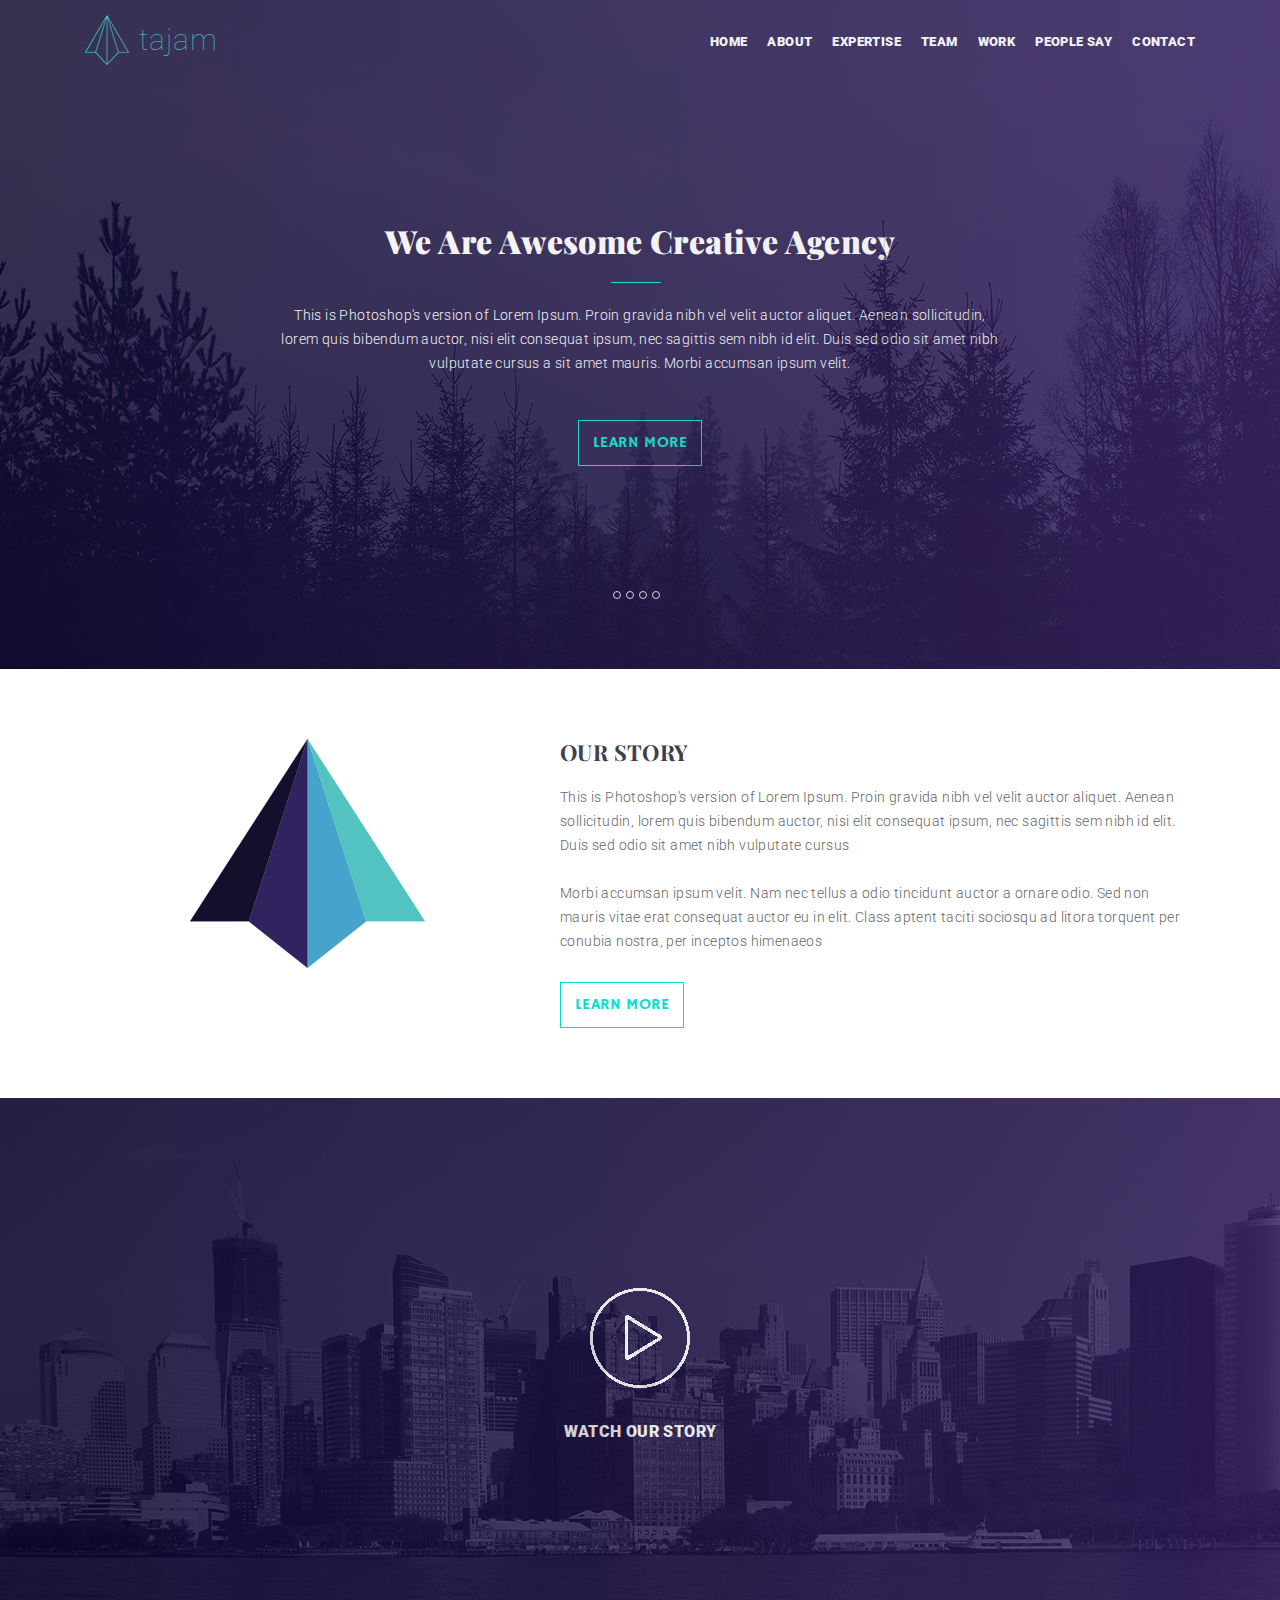
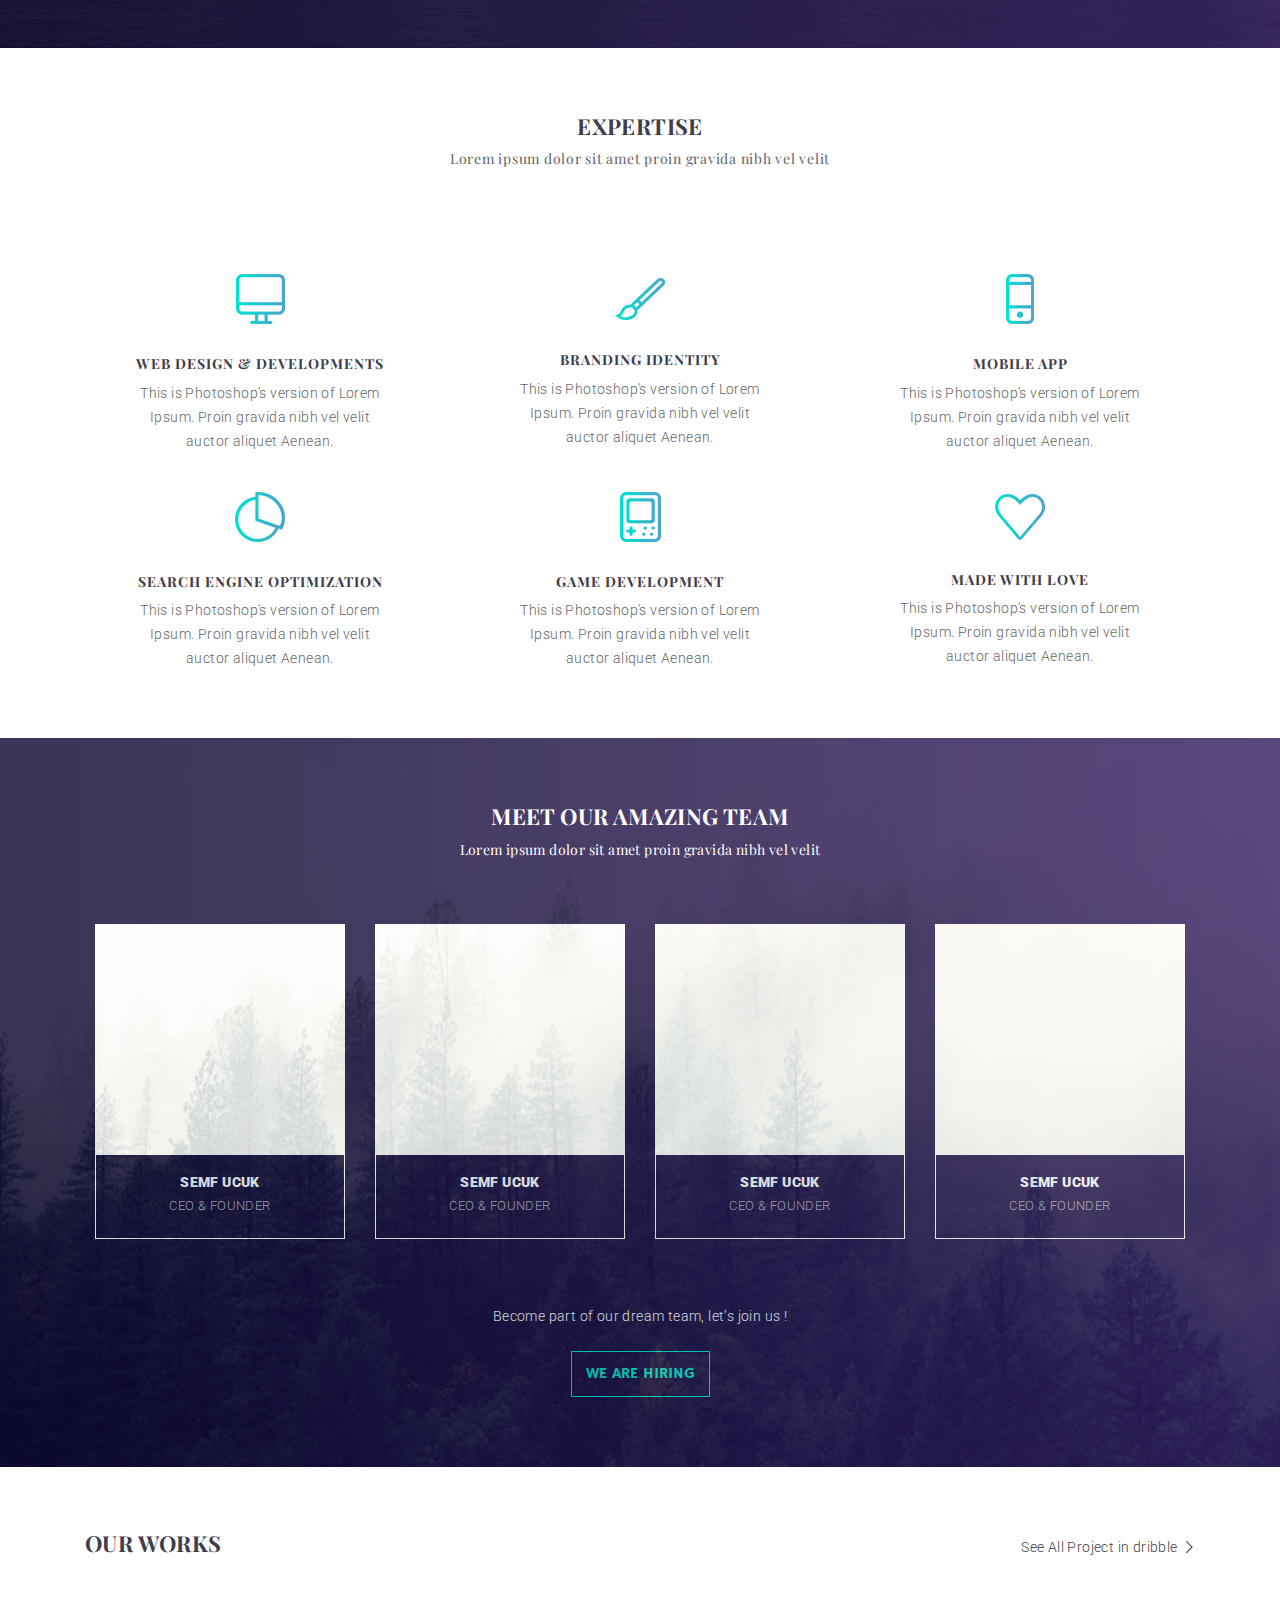
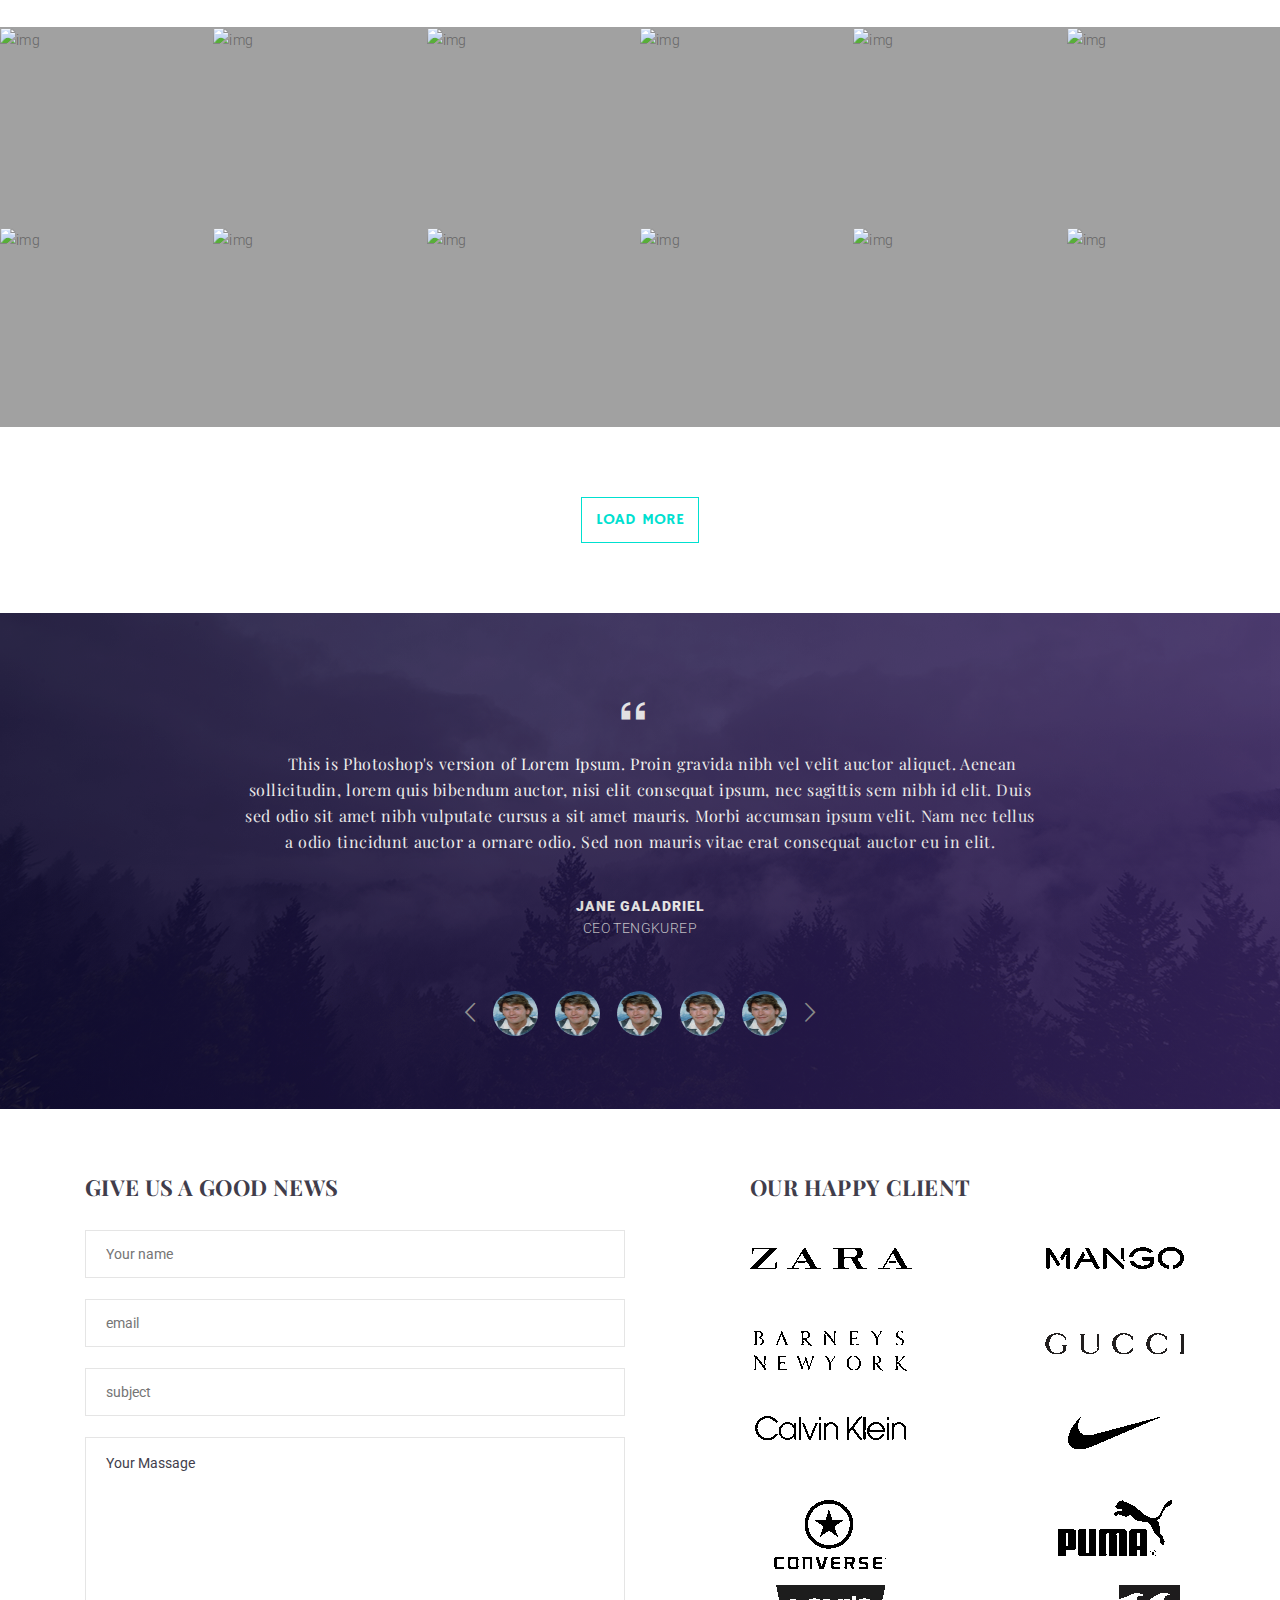
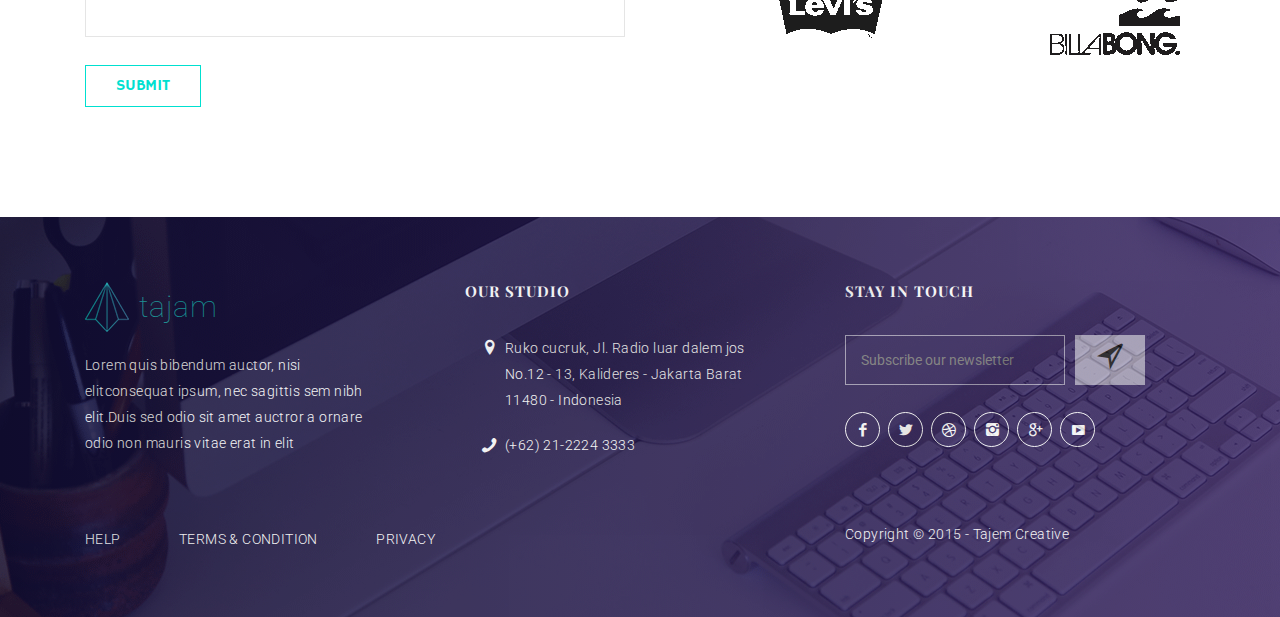
==== creativeagency/index.html @ aaf4f2e3 "addcreative" ====
<!DOCTYPE html>
<html lang="en">

<head>
    <meta http-equiv="X-UA-Compatible" content="ie-edge" charset="UTF-8">
    <meta name="viewport" content="width=device-width, initial-scale=1">
    <meta name="description" content="Tajam.bt">
    <title>Tajam.bt</title>
    <link href="https://fonts.googleapis.com/css?family=Hammersmith+One|Playfair+Display:400,700,900|Roboto:100,300,400,900&display=swap" rel="stylesheet">
    <link rel="stylesheet" href="https://stackpath.bootstrapcdn.com/bootstrap/4.3.1/css/bootstrap.min.css" integrity="sha384-ggOyR0iXCbMQv3Xipma34MD+dH/1fQ784/j6cY/iJTQUOhcWr7x9JvoRxT2MZw1T" crossorigin="anonymous">
    <link rel="stylesheet" href="css/style.css" type="text/css">
    <link rel="stylesheet" href="css/media.css" type="text/css">
</head>

<body>
    <header class="header">
        <div class="overlay">
        <div class="main__header">
            <div class="container">
                <div class="row">
                    <div class="col-lg-2">
                        <div class="header-logo d-flex align-items-center">
                            <img src="img/header-logo.png" alt="header-logo">
                            <div class="header-logo__text">
                                tajam
                            </div>
                        </div>
                    </div>
                    <div class="col-lg-7 ml-md-auto">
                        <nav>
                            <ul class="main__menu d-flex">
                                <li>
                                    <a href="#">
                                        home
                                    </a>
                                </li>
                                <li>
                                    <a href="#">
                                        about
                                    </a>
                                </li>
                                <li>
                                    <a href="#">
                                        expertise
                                    </a>
                                </li>
                                <li>
                                    <a href="#">
                                        team
                                    </a>
                                </li>
                                <li>
                                    <a href="#">
                                        work
                                    </a>
                                </li>
                                <li>
                                    <a href="#">
                                        people say
                                    </a>
                                </li>
                                <li>
                                    <a href="#">
                                        contact
                                    </a>
                                </li>
                            </ul>
                        </nav>
                    </div>
                </div>
            </div>
        </div>
        <div class="container">
            <div class="row justify-content-center">
                    <div class="col-lg-8 ">
                        <div class="header__slider">
                            <h1 class="header__slider-title">
                            We Are Awesome Creative Agency
                            </h1>
                            <div class="header__slider-text">
                                This is Photoshop's version of Lorem Ipsum. Proin gravida nibh vel velit auctor aliquet. Aenean sollicitudin, lorem quis bibendum auctor, nisi elit consequat ipsum, nec sagittis sem nibh id elit. Duis sed odio sit amet nibh vulputate cursus a sit amet mauris. Morbi accumsan ipsum velit.
                            </div>
                            <botton class="header__botton botton">
                                <a href="#">
                                   learn more
                                </a>
                            </botton>
                            <div class="slider-dots d-flex">
                                <span class="slider__dot"></span>
                                <span class="slider__dot"></span>
                                <span class="slider__dot"></span>
                                <span class="slider__dot"></span>
                            </div>
                        </div>
                    </div>
            </div>
        </div> 
        </div>   
    </header>
    <section class="our-story">
        <div class="container">
            <div class="row">
                <div class="col-lg-5">
                    <div class="our-story__logo d-flex">
                        <img src="img/rockets-logo.png" alt="our-story" class="ml-auto mr-auto">
                    </div>
                </div>
                <div class="col-lg-7">
                    <div class="our-story__content">
                        <div class="our-story__title">
                            <h2>
                                our story
                            </h2>
                        </div>
                        <div class="our-story__text">
                            This is Photoshop's version of Lorem Ipsum. Proin gravida nibh vel velit auctor aliquet. Aenean sollicitudin, lorem quis bibendum auctor, nisi elit consequat ipsum, nec sagittis sem nibh id elit. Duis sed odio sit amet nibh vulputate cursus<br><br>Morbi accumsan ipsum velit. Nam nec tellus a odio tincidunt auctor a ornare odio. Sed non mauris vitae erat consequat auctor eu in elit. Class aptent taciti sociosqu ad litora torquent per conubia nostra, per inceptos himenaeos
                        </div>
                        <botton class="our-story__botton botton">
                            <a href="#">
                                learn more
                            </a>
                        </botton>
                    </div>
                </div>
            </div>
        </div>
    </section>
    <section class="watch-story">
        <div class="overlay d-flex justify-content-center">
            <a href="#" class="align-self-center">
                <img src="img/play-icon.png" alt="play" class="">
                <p>watch our story</p>
            </a>
        </div>
    </section>
    <section>
        <div class="expert">
            <div class="container">
                <div class="row">
                    <div class="col-lg-6 ml-auto mr-auto">
                        <div class="expert-header">
                            <div class="expert-head__title">
                                <h2>expertise</h2>
                            </div>
                            <div class="expert-head__text">
                                <p>Lorem ipsum dolor sit amet proin gravida nibh vel velit</p>
                            </div>
                        </div>
                    </div>
                    </div>
                    <div class="expert-items">
                        <div class="row justify-content-between align-items-center">
                            <div class="col-lg-4 col-md-6">
                                <div class="expert-item px-sm-5">
                                    <a href="#"><img src="img/web-design-icon.png" alt="monitor" class="expert-item__img"></a>
                                    <a href="#">
                                        <h3 class="expert-item__title">web design & developments</h3>
                                    </a>
                                    <a href="#" class="expert-item__text">This is Photoshop's version of Lorem Ipsum. Proin gravida nibh vel velit auctor aliquet Aenean.</a>
                                </div>
                            </div>
                            <div class="col-lg-4 col-md-6">
                                <div class="expert-item px-sm-5">
                                    <a href="#">
                                        <img src="img/branding-icon.png" alt="flow" class="expert-item__img"></a>
                                    <a href="#">
                                        <h3 class="expert-item__title">branding identity</h3>
                                    </a>
                                    <a href="#" class="expert-item__text">This is Photoshop's version of Lorem Ipsum. Proin gravida nibh vel velit auctor aliquet Aenean.</a>
                                </div>
                            </div>
                            <div class="col-lg-4 col-md-6">
                                <div class="expert-item px-sm-5">
                                    <a href="#"><img src="img/mobileapps-icon.png" alt="" class="expert-item__img"></a>
                                    <a href="#">
                                        <h3 class="expert-item__title">mobile app</h3>
                                    </a>
                                    <a href="#" class="expert-item__text">This is Photoshop's version of Lorem Ipsum. Proin gravida nibh vel velit auctor aliquet Aenean.</a>
                                </div>
                            </div>
                            <div class="col-lg-4 col-md-6">
                                <div class="expert-item px-sm-5">
                                    <a href="#"><img src="img/search-icon.png" alt="seo" class="expert-item__img"></a>
                                    <a href="#">
                                        <h3 class="expert-item__title">search engine optimization</h3>
                                    </a>
                                    <a href="#" class="expert-item__text">This is Photoshop's version of Lorem Ipsum. Proin gravida nibh vel velit auctor aliquet Aenean.</a>
                                </div>
                            </div>
                            <div class="col-lg-4 col-md-6">
                                <div class="expert-item px-sm-5">
                                    <a href="#"><img src="img/game-icon.png" alt="game" class="expert-item__img"></a>
                                    <a href="#">
                                        <h3 class="expert-item__title">game development</h3>
                                    </a>
                                    <a href="#" class="expert-item__text">This is Photoshop's version of Lorem Ipsum. Proin gravida nibh vel velit auctor aliquet Aenean.</a>
                                </div>
                            </div>
                            <div class="col-lg-4 col-md-6">
                                <div class="expert-item px-sm-5">
                                    <a href="#"><img src="img/love-icon.png" alt="mvl" class="expert-item__img"></a>
                                    <a href="#">
                                        <h3 class="expert-item__title">made with love</h3>
                                    </a>
                                    <a href="#" class="expert-item__text">This is Photoshop's version of Lorem Ipsum. Proin gravida nibh vel velit auctor aliquet Aenean.</a>
                                </div>
                            </div>
                        </div>
                    </div>
            </div>
        </div>
    </section>
    <section class="team">
        <div class="overlay">
            <div class="container">
                <div class="row justify-content-center">
                    <div class="col-lg-6">
                        <div class="our-team__header">
                            <h2 class="our-team__title">meet our amazing team</h2>
                            <div class="our-team__text">Lorem ipsum dolor sit amet proin gravida nibh vel velit</div>
                        </div>
                    </div>
                </div>
                <div class="row">
                    <div class="col-lg-12">
                        <div class="our-team__faces d-flex justify-content-between">
                            <div class="our-faces__content">
                                <div class="our-faces__img"></div>
                                <div class="our-faces__name">semf ucuk</div>
                                <div class="our-faces__exp">ceo & founder</div>
                            </div>
                            <div class="our-faces__content">
                                <div class="our-faces__img"></div>
                                <div class="our-faces__name">semf ucuk</div>
                                <div class="our-faces__exp">ceo & founder</div>
                            </div>
                            <div class="our-faces__content">
                                <div class="our-faces__img"></div>
                                <div class="our-faces__name">semf ucuk</div>
                                <div class="our-faces__exp">ceo & founder</div>
                            </div>
                            <div class="our-faces__content">
                                <div class="our-faces__img"></div>
                                <div class="our-faces__name">semf ucuk</div>
                                <div class="our-faces__exp">ceo & founder</div>
                            </div>
                        </div>
                    </div>
                </div>
                <div class="d-flex justify-content-center our-team__calling">Become part of our dream team, let’s join us !</div>
                <button class="d-flex m-auto">
                    we are hiring
                </button>
            </div>
        </div>
    </section>
    <section>
        <div class="our-works">
            <div class="container">
                <div class="row">
                    <div class="col-lg-12">
                        <div class="our-works__heading d-flex justify-content-between align-items-center">
                            <h2>our works</h2>
                            <a href="#">See All Project in dribble</a>
                        </div>
                    </div>
                </div>
            </div>
            <div class="our-works__galery">
                <div class="container-fluid">
                    <div class="row">
                        <div class="our-works__items d-flex justify-content-center">
                            <div class="our-works__item">
                                <img src="" alt="img">
                            </div>
                            <div class="our-works__item">
                                <img src="" alt="img">
                            </div>
                            <div class="our-works__item">
                                <img src="" alt="img">
                            </div>
                            <div class="our-works__item">
                                <img src="" alt="img">
                            </div>
                            <div class="our-works__item">
                                <img src="" alt="img">
                            </div>
                            <div class="our-works__item">
                                <img src="" alt="img">
                            </div>
                            <div class="our-works__item">
                                <img src="" alt="img">
                            </div>
                            <div class="our-works__item">
                                <img src="" alt="img">
                            </div>
                            <div class="our-works__item">
                                <img src="" alt="img">
                            </div>
                            <div class="our-works__item">
                                <img src="" alt="img">
                            </div>
                            <div class="our-works__item">
                                <img src="" alt="img">
                            </div>
                            <div class="our-works__item">
                                <img src="" alt="img">
                            </div>
                        </div>
                    </div>
                </div>
            </div>
            <div class="our-works__botton">
                <div class="container">
                    <div class="row justify-content-center">
                        <a href="#">
                            <botton class="botton">load more</botton>
                        </a>
                    </div>
                </div>
            </div>
        </div>
    </section>
    <section class="biography">
        <div class="overlay">
            <div class="container">
                <div class="row">
                    <div class="col-lg-9 col-md-12 ml-auto mr-auto">
                        <div class="biography__text">This is Photoshop's version of Lorem Ipsum. Proin gravida nibh vel velit auctor aliquet. Aenean sollicitudin, lorem quis bibendum auctor, nisi elit consequat ipsum, nec sagittis sem nibh id elit. Duis sed odio sit amet nibh vulputate cursus a sit amet mauris. Morbi accumsan ipsum velit. Nam nec tellus a odio tincidunt auctor a ornare odio. Sed non mauris vitae erat consequat auctor eu in elit.</div>
                    </div>
                </div>
                <div class="row">
                    <div class="col-lg-2 ml-auto mr-auto">
                        <div class="biography__data">
                            <div class="biography__data__name">jane galadriel</div>
                            <div class="biography__data__expect">ceo tengkurep</div>
                        </div>
                    </div>
                </div>
                <div class="row">
                    <div class="col-lg-4 col-md-6 col-sm-8 m-auto">
                        <div class="biography__face-slider d-flex align-items-center">
                            <a href="#"></a>
                            <img src="img/Patrik.img" class="biography__face-item">
                            <img src="img/Patrik.img" class="biography__face-item">
                            <img src="img/Patrik.img" class="biography__face-item">
                            <img src="img/Patrik.img" class="biography__face-item">
                            <img src="img/Patrik.img" class="biography__face-item">
                            <a href="#"></a>
                        </div>
                    </div>
                </div>
            </div>
        </div>
    </section>
    <section>
        <div class="news-clients">
            <div class="container">
                <div class="row justify-content-between">
                    <div class="col-lg-6">
                        <div class="news__form">
                            <h2 class="news__form-title">give us a good news</h2>
                            <div class="news__form-fields">
                                <label>
                                    <form><input type="text" placeholder="Your name" class="news__form-fields__input" autocomplete="on"></form>
                                </label>
                                <label>
                                    <form><input type="text" placeholder="email" class="news__form-fields__input"></form>
                                </label>
                                <label>
                                    <form><input type="text" placeholder="subject" class="news__form-fields__input"></form>
                                </label>
                                <label>
                                    <form><textarea type="text" class="news__form-fields__input">Your Massage</textarea></form>
                                </label>
                                <label>
                                    <form><button type="submit" class="botton">submit</button></form>
                                </label>
                            </div>
                        </div>
                    </div>
                    <div class="col-lg-5 col-md-12">
                        <div class="our-client">
                            <h2 class="our-client__title">our happy client</h2>
                            <div class="our-client__images d-flex justify-content-between">
                                <a href="#"><img src="img/zara-logo.png" alt="" class="our-client__img"></a>
                                <a href="#"><img src="img/mango-logo.png" alt="" class="our-client__img"></a>
                                <a href="#"><img src="img/barneys-logo.png" alt="" class="our-client__img"></a>
                                <a href="#"><img src="img/gucci-logo.png" alt="" class="our-client__img"></a>
                                <a href="#"><img src="img/ck-logo.png" alt="" class="our-client__img"></a>
                                <a href="#"><img src="img/nike-logo.png" alt="" class="our-client__img"></a>
                                <a href="#"><img src="img/convers-logo.png" alt="" class="our-client__img"></a>
                                <a href="#"><img src="img/puma-logo.png" alt="" class="our-client__img"></a>
                                <a href="#"><img src="img/levi_s-logo.png" alt="" class="our-client__img"></a>
                                <a href="#"><img src="img/bbong-logo.png" alt="" class="our-client__img"></a>
                            </div>
                        </div>
                    </div>
                </div>
            </div>
        </div>
    </section>
    <footer class="footer" id="footer-home">
        <div class="overlay">
            <div class="container">
                <div class="row">
                    <div class="col-lg-4">
                        <div class="footer__heading">
                            <div class="footer-logo d-flex">
                                <img src="img/header-logo.png" alt="footer-logo">
                                <div class="footer-logo__text align-self-center">tajam</div>
                            </div>
                            <div class="footer-text">Lorem quis bibendum auctor, nisi elitconsequat ipsum, nec sagittis sem nibh elit.Duis sed odio sit amet auctror a ornare odio non mauris vitae erat in elit</div>
                            <nav>
                                <ul class="footer-menu d-flex justify-content-between">
                                    <li><a href="#">help</a></li>
                                    <li><a href="#">terms & condition</a></li>
                                    <li><a href="#">privacy</a></li>
                                </ul>
                            </nav>
                        </div>
                    </div>
                    <div class="col-lg-4">
                        <div class="footer-contacts">
                            <h3 class="footer-contacts__title">our studio</h3>
                            <div class="footer-contacts__icons">
                                <div class="footer-contacts__adress">Ruko cucruk, Jl. Radio luar dalem jos No.12 - 13, Kalideres - Jakarta Barat
                                    11480 - Indonesia</div>
                                <a href="tell:+622122243333" class="footer-contacts__phone">(+62) 21-2224 3333</a>
                            </div>
                        </div>
                    </div>
                    <div class="col-lg-4">
                        <div class="footer-stay">
                            <h3 class="footer-stay__title">stay in touch</h3>
                            <label for="" class="footer-stay__form">
                                <form action="" class="d-flex">
                                    <input type="text" placeholder="Subscribe our newsletter">
                                    <button type="submit"></button>
                                </form>
                            </label>
                            <div class="footer-stay__social d-flex">
                                <a href="#" class="stay__social__fb"></a>
                                <a href="#" class="stay__social__tw"></a>
                                <a href="#" class="stay__social__dribble"></a>
                                <a href="#" class="stay__social__insta"></a>
                                <a href="#" class="stay__social__gplus"></a>
                                <a href="#" class="stay__social__youtube"></a>
                            </div>
                            <div class="footer-stay__credits d-flex ml-auto">Copyright © 2015 - Tajem Creative</div>
                        </div>
                    </div>
                </div>
            </div>
        </div>
    </footer>
</body>

</html>
---- creativeagency/css/style.css ----
@font-face {
    font-family: 'fontello';
    src: url('../font/fontello.eot?19161099');
    src: url('../font/fontello.eot?19161099#iefix') format('embedded-opentype'),
        url('../font/fontello.woff2?19161099') format('woff2'),
        url('../font/fontello.woff?19161099') format('woff'),
        url('../font/fontello.ttf?19161099') format('truetype'),
        url('../font/fontello.svg?19161099#fontello') format('svg');
    font-weight: normal;
    font-style: normal;
}
/*Specifications*/

body {
	width: 100%;
    font-family: 'Roboto', sans-serif;
    font-weight: 300;
    font-size: 14px;
    line-height: 24px;
    letter-spacing: 0.4px;
    color: #666666;
}

h2, h3 {
    font-family: 'Playfair Display', serif;
    font-weight: bold;
    text-transform: uppercase;
    font-size: 22px;
    color: #413d4b;
}

h3 {
    letter-spacing: 1px;
}

ul,
li {
    display: block;
    margin: 0;
    padding: 0;
}

a {
    display: block;
    color: inherit;
}

a:hover {
    text-decoration: none;
    color: inherit;
}
.overlay {
    position: relative;
    z-index: 4;
    background-image: -moz-linear-gradient( 0deg, rgb(9,5,47) 0%, rgb(49,29,94) 100%);
    background-image: -webkit-linear-gradient( 0deg, rgb(9,5,47) 0%, rgb(49,29,94) 100%);
    background-image: -ms-linear-gradient( 0deg, rgb(9,5,47) 0%, rgb(49,29,94) 100%);
    opacity: 0.8;
    width: 100%;
    height: 100%;
}

.botton, button {
    display: inline-block;
    color: #00e0d0;
    border: 1px solid #00e0d0;
    text-transform: uppercase;
    font-family: 'Hammersmith One', sans-serif;
    font-size: 16px;
    padding: 10px 14px;
    background-color: transparent;
}

/*First Screen*/

.header {
    position: relative;
    z-index: 1;
    background: url(../img/header-bg-height.png) no-repeat -125px -200px;
}   
.header .overlay {
    padding: 15px 0 5px;
}

.main__header {
    margin-bottom: 160px;
}

.header-logo__text,
.footer-logo__text {
    padding-left: 10px;
    font-size: 30px;
    font-weight: 100;
    color: #11a3a8;
}
.main__menu {
    justify-content: flex-end;
    margin-top: 15px;
    
}
.main__menu li + li {
    margin-left: 20px;
}

.main__menu li a {
    color: #fff;
    font-weight: 900;
    font-size: 13px;
    text-transform: uppercase;
}

.main__menu li a:hover,
.footer-menu li a:hover {
    color: #00e0d0;
}

.header__slider {
    color: #fff;
    text-align: center;
    opacity: 10;
}

.header__slider-title {
    font: 900 32px/1 'Playfair Display', serif;
    margin-bottom: 45px;
}

.header__slider-title:after {
    content: '';
    display: block;
    width: 50px;
    height: 1px;
    background: #00e0d0;
    position: relative;
    left: 46%;
    top: 25px;
}

.header__slider-text {
    margin-bottom: 45px;
}
.slider-dots {
    width: 60px;
    text-align: center;
    margin: 125px auto 65px;
}
.slider__dot {
    width: 8px;
    height: 8px;
    border: 1px solid #fff;
    background-color: transparent;
    margin: 0 2.5px;
    border-radius: 50%;
}

.our-story {
    background-color: #fff;
    padding: 70px 0;
}

.our-story__title {
    margin-bottom: 20px;
}

.our-story__text {
    margin-bottom: 29px;
}

.watch-story {
    display: block;
    width: 100%;
    height: 550px;
    position: relative;
    z-index: 1;
    background: url(../img/media-bg.png) no-repeat;
}

.watch-story .overlay {
    text-align: center;
}

.watch-story p {
    padding-top: 34px;
    font: 900 16px/20px 'Roboto', sans-serif;
    color: #fff;
    text-transform: uppercase;
}

.expert-header {
    margin-top: 65px;
    text-align: center;
}

.expert-head__title {
    font: 700 22px/1.5'Playfair Display', serif;
    color: #413d4b;
    text-transform: uppercase;
    margin-bottom: 5px;
}

.expert-head__text {
    font: 400 14px/1.5'Playfair Display', serif;
    letter-spacing: 0.75px;
    color: #636268;
}

.expert-items {
    text-align: center;
    padding: 50px 0px 68px;
}

.expert-item__img {
    padding: 39px 0px 32px;
}

.expert-item__title {
    font-size: 14px;
    color: #413d4b;
}

.expert-item__text {
    color: #666;
}

.team {
    position: relative;
    z-index: 1;
    background: url(../img/CEO-bg-height.png) no-repeat center center;
}

.team .overlay {
    padding: 65px 0px 70px;
}

.our-team__header {
    text-align: center;
}

.our-team__title {
    color: #fff;
}

.our-team__text {
    font-family: 'Playfair Display', serif;
    font-weight: 400;
    padding-bottom: 62px;
    color: #fff;
}

.our-team__faces {
    margin-bottom: 65px;
}

.our-faces__content {
    width: 220px;
    margin: 0 10px;
    text-align: center;
    border: 1px solid #fff;
}

.our-faces__img {
    width: 100%;
    height: 230px;
    background: #fff;
}

.our-faces__name {
    font-weight: 900;
    font-size: 14px;
    text-transform: uppercase;
    color: #fff;

    padding-top: 15px;
}

.our-faces__exp {
    font-weight: 300;
    font-size: 13px;
    text-transform: uppercase;
    color: #afadbc;

    padding-bottom: 20px;
}

.our-team__calling {
    text-align: center;
    color: #fff;
    margin-bottom: 23px;
}

.our-team .botton {
    margin: auto;
    border: none;
    background-color: transparent;
}

.our-works__heading {
    height: 160px;
}

.our-works__heading a {
    color: #413d4b;
    padding-right: 10px;
}

.our-works__heading a:after {
    font-family: "fontello";
    content: '\e803';
    position: relative;
    left: 8px;
}

.our-works__items {
    width: 100%;
    flex-wrap: wrap;
}

.our-works__item {
    width: 16.66666%;
    height: 200px;
    margin: 0;
    padding: 0;
    background: #a1a1a1;
}

.our-works__botton {
    padding: 70px 0px;
}

.biography {
    background: url(../img/meet-team-bg-height.png) no-repeat -125px -180px;
    position: relative;
    z-index: 1;
}

.biography__text {
    font-family: 'Playfair Display', serif;
    font-weight: 400;
    font-size: 16px;
    line-height: 26px;
    word-spacing: 0.7px;
    color: #fff;
    text-align: center;
    margin-bottom: 40px;
    padding: 135px 15px 0;
}

.biography__text::before {
    content: '\e806';
    font-family: 'fontello';
    font-size: 26px;
    color: #ebeaef;
    position: relative;
    top: -50px;
    left: 45%;
}

.biography__data {
    text-transform: uppercase;
    line-height: 22px;
    text-align: center;
    margin-bottom: 40px;
}

.biography__data__name {
    font-weight: 900;
    color: #fff;
    letter-spacing: 1px;
}

.biography__data__expect {
    color: #d5d3dc;
}

.biography__face-slider {
    justify-content: space-between;
    min-height: 70px;
    margin-bottom: 60px;
}

.biography__face-slider a:first-child:before {
    content: '\e802';
    font-family: 'fontello';
    font-size: 22px;
    color: #9f9f9f;
}

.biography__face-slider a:last-child:after {
    content: '\e803';
    font-family: 'fontello';
    font-size: 22px;
    color: #9f9f9f;
}

.biography__face-item {
    border-radius: 50%;
    width: 45px;
    height: 45px;
}

.biography__face-item:hover {
    width: 70px;
    height: 70px;
    transition: 0.1s ease-in-out;
}

.news-clients {
    padding: 65px 0px 70px;
}

.news__form-title {
    margin-bottom: 30px;
}

.news__form-fields label {
    display: block;
    margin-bottom: 0;
}

.news__form-fields form::-webkit-input-placeholder {
    color: #413d4b;
}

.news__form-fields__input {
    width: 100%;
    padding: 15px 20px;
    line-height: 0;
    border: 1px solid #e5e5e5;
    margin-bottom: 21px;
    outline: none;
}

.news__form-fields textarea[type="text"] {
    padding-top: 25px;
    resize: none;
    min-height: 200px;
    color: #413d4b;
}

.news__form-fields label button[type="submit"] {
    padding: 8px 30px;
    margin-bottom: 40px;
    background-color: transparent;
}

.our-client__title {
    margin-bottom: 45px;
}

.our-client__images {
    flex-wrap: wrap;
}

.our-client__images a {
    width: 160px;
    height: 85px;
    text-align: center;
    align-self: center;
}

.footer {
    position: relative;
    background: url(../img/footer-bg-height.png) no-repeat -155px -500px;
    z-index: 1;
}

.footer .overlay {
    padding: 65px 0px 65px;
}

.footer-logo {
    margin-bottom: 20px;
}

.footer-text {
    width: 290px;
    line-height: 26px;
    color: #fff;
    margin-bottom: 70px;
}

.footer-menu li a {
    color: #fff;
    text-transform: uppercase;
    line-height: 26px;
}

.footer-contacts {
    color: #fff;
}

.footer-contacts__title {
    font-size: 15px;
    margin-bottom: 35px;
    color: #fff;
}

.footer-contacts__icons {
    padding: 0px 52px 0px 40px;
}

.footer-contacts__adress {
    letter-spacing: 25%;
    line-height: 26px;
    margin-bottom: 20px;
}

.footer-contacts__adress:before {
    content: '\e805';
    font-family: "fontello";
    font-size: 19px;
    position: absolute;
    left: 35px;

}

.footer-contacts__phone:before {
    content: '\e801';
    font-family: "fontello";
    font-size: 18px;
    position: absolute;
    left: 32px;
}

.footer-stay__title {
    font-size: 15px;
    margin-bottom: 35px;
    color: #fff;
}

.footer-stay label {
    margin-bottom: 27px;
}

.footer-stay form input[type="text"] {
    border: 1px solid #9f98b1;
    color: #9f98b1;
    padding: 12px 25px 12px 15px;
    margin-right: 10px;
    background-color: inherit;
}



.footer-stay form button {
    text-align: center;
    min-width: 70px;
    background-color: #9f98b2;
    border: none;
}

.footer-stay form button:after {
    font-family: "fontello";
    content: '\e800';
    color: #0c0b0d;
    font-size: 30px;
}

.footer-stay__social {
    margin-bottom: 75px;
}

.footer-stay__social a {
    width: 35px;
    height: 35px;
    margin-right: 8px;
    font-size: 15px;
    color: #fff;
    border: 1px solid #fff;
    border-radius: 50%;
}

.stay__social__fb:after {
    font-family: "fontello";
    content: "\f30c";
    position: absolute;
    transform: translate(13px, 5px);
}

.stay__social__tw:after {
    font-family: "fontello";
    content: "\f309";
    position: absolute;
    transform: translate(10px, 5px);
}

.stay__social__dribble:after {
    font-family: "fontello";
    content: "\f31b";
    position: absolute;
    transform: translate(10px, 5px);
}

.stay__social__insta:after {
    font-family: "fontello";
    content: "\f32d";
    position: absolute;
    transform: translate(10.7px, 5px);
}

.stay__social__gplus:after {
    font-family: "fontello";
    content: "\f30f";
    position: absolute;
    transform: translate(11px, 5px);
}

.stay__social__youtube:after {
    font-family: "fontello";
    content: "\f315";
    position: absolute;
    transform: translate(11px, 5px);
}

.footer-stay__credits {
    color: #fff;
}
---- creativeagency/css/media.css ----
@media screen and (min-width: 1199px) {
	.our-faces__content {
		width: 250px;
	}
}
@media screen and (max-width: 992px) {
	.header-logo {
		justify-content: center;
	}
	.main__menu {
		justify-content: center;
	}
	.our-story {
		padding-top: 50px;
	}
	.our-story__content {
		text-align: center;
		margin-top: 25px;
	}
	.expert-items  {
		padding-top: 10px;
	}
	.our-faces__img {
		height: 180px;
	}
	.our-works__item {
		width: 33.33332%;
	}
	.news__form-title {
		text-align: center;
	}
	.news__form-fields {
		text-align: center;
	}
	.our-client__title {
		text-align: center;
	}
	.footer {
		background-position: -155px -400px;
	}
	.footer-overlay {
		padding: 40px 0;
	}
	.footer__heading {
		display: flex;
		margin-bottom: 20px;
	}
	.footer-logo {
		height: 50px;
		margin: 0 auto 0 0;
	}
	.footer-text {
		width: 280px;
		margin: 0 auto;
		
	}
	.footer-menu {
		flex-direction: column;
		margin: 0 0 0 auto;
	}
	.footer-menu li a {
		text-align: right;
	}
	.footer-contacts {
		margin-bottom: 40px;
	}
	.footer-stay__title {
		margin-bottom: 20px;
	}

}
@media screen and (max-width: 768px) {
	.our-team__faces {
		justify-content: space-around!important;
		flex-wrap: wrap;
		margin-bottom: 50px;
	}
	.our-faces__content:nth-child(1),
	.our-faces__content:nth-child(2) {
		margin-bottom: 20px;
	}
	.biography {
		background-position-y: -50px;
	}
	.our-client__images a:last-child {
		display: none;
	}
	.news-clients {
    padding: 40px 0px 40px;
	}
	.footer {
    background-position: -155px -230px;
	}
	.footer__heading {
		flex-direction: column;
	}
	.footer-logo {
		margin: 0 auto 20px;
	}
	.footer-text {
		width: auto;
		margin-bottom: 20px;
		text-align: center;
	}
	.footer-menu {
		flex-direction: row;
		margin: 0 auto 20px;
	}
	.footer-stay label,
	.footer-stay input {
		width: 100%;
	}	
	.footer-stay form button {
		margin-left: auto;
	}
}
	
@media screen and (max-width: 576px) {
	.main__header {
		margin-bottom: 80px;
	}
	.main__menu {
		flex-direction: column;
		margin-top: 20px;
	}
	.main__menu li + li {
		margin-left: 0!important;
	}
	.main__menu li a {
	text-align: center;
	}
	.header__slider-title {
		font-size: 30px;
	}
	.watch-story {
		height: 400px;
	}
	.expert-item {
		padding: 0 30px 20px;
	}
	.our-team {
		padding: 50px 0 50px;
	}
	.our-works__item {
		width: 50%;
	}
	.biography__face-slider {
		justify-content: center;
	}
	.biography__face-slider img {
		margin: 0 5px;
	}
}
@media screen and (max-width: 510px) {
	.team {
		background-position: center 500px
	}
	.our-faces__content {
		flex-direction: column;
	}
	.our-faces__content:nth-child(1),
	.our-faces__content:nth-child(2) {
		margin-bottom: 0;
	}
	.our-faces__content + .our-faces__content {
		margin-top: 20px;
	}
	.biography__text {
		padding: 100px 15px 0;
		margin-bottom: 30px;
		line-height: 1.4em;
		text-align: justify;
	}
	.biography__text::before {
		left: 50%;
	}
	.biography__data {
		padding-top: 15px;
		margin-bottom: 20px;
	}
	.our-client__images a:last-child {
		display: block!important;
	}
	.footer-overlay {
		padding: 40px 20px;
	}
}
@media screen and (max-width: 420px) {
	.header {
		background-position: -100px 0;
	}
	.slider-dots {
		margin: 60px auto 30px; 
	}
	.our-works__heading {
		flex-direction: column;
		justify-content: center!important;
	}
	.our-works__items {
		flex-direction: column;
	}
	.our-works__item {
		width: 80%;
		margin: 0 auto;
	}

	.biography__face-slider {
		margin-bottom: 30px;
	}
}
@media screen and (max-width: 375px) {
    .our-client__images {
		flex-direction: column;
	}
	.our-client__images a {
		margin: 0 auto;
	}
}
@media screen and (max-width: 320px) {
	body{
		line-height: 18px;
	}
	
	.main__menu li + li {
  		margin-top: 10px;
	}
	.header__slider-title:after {
		left: 40%;
	}
	.our-story {
		padding-top: 40px;
		padding-bottom: 40px;
	}
	.our-story__logo {
		margin-bottom: 20px;
	}
	.watch-story {
		height: 200px;
	}
	.watch-story p {
		display: none;
	}
	.expert-header {
		margin-top: 40px;
	}
	.expert-items {
		padding-top: 0;
		padding-bottom: 50px;
	}
	.our-team__text {
		padding-top: 20px;
		padding-bottom: 40px;
	}
	.our-works__item {
		width: 100%;
	}
	.our-works__botton {
		padding: 50px 0;
	}
	.biography__face-slider {
		margin-bottom: 20px;
	}
	.news-clients {
    padding: 40px 0px 40px;
    }

}
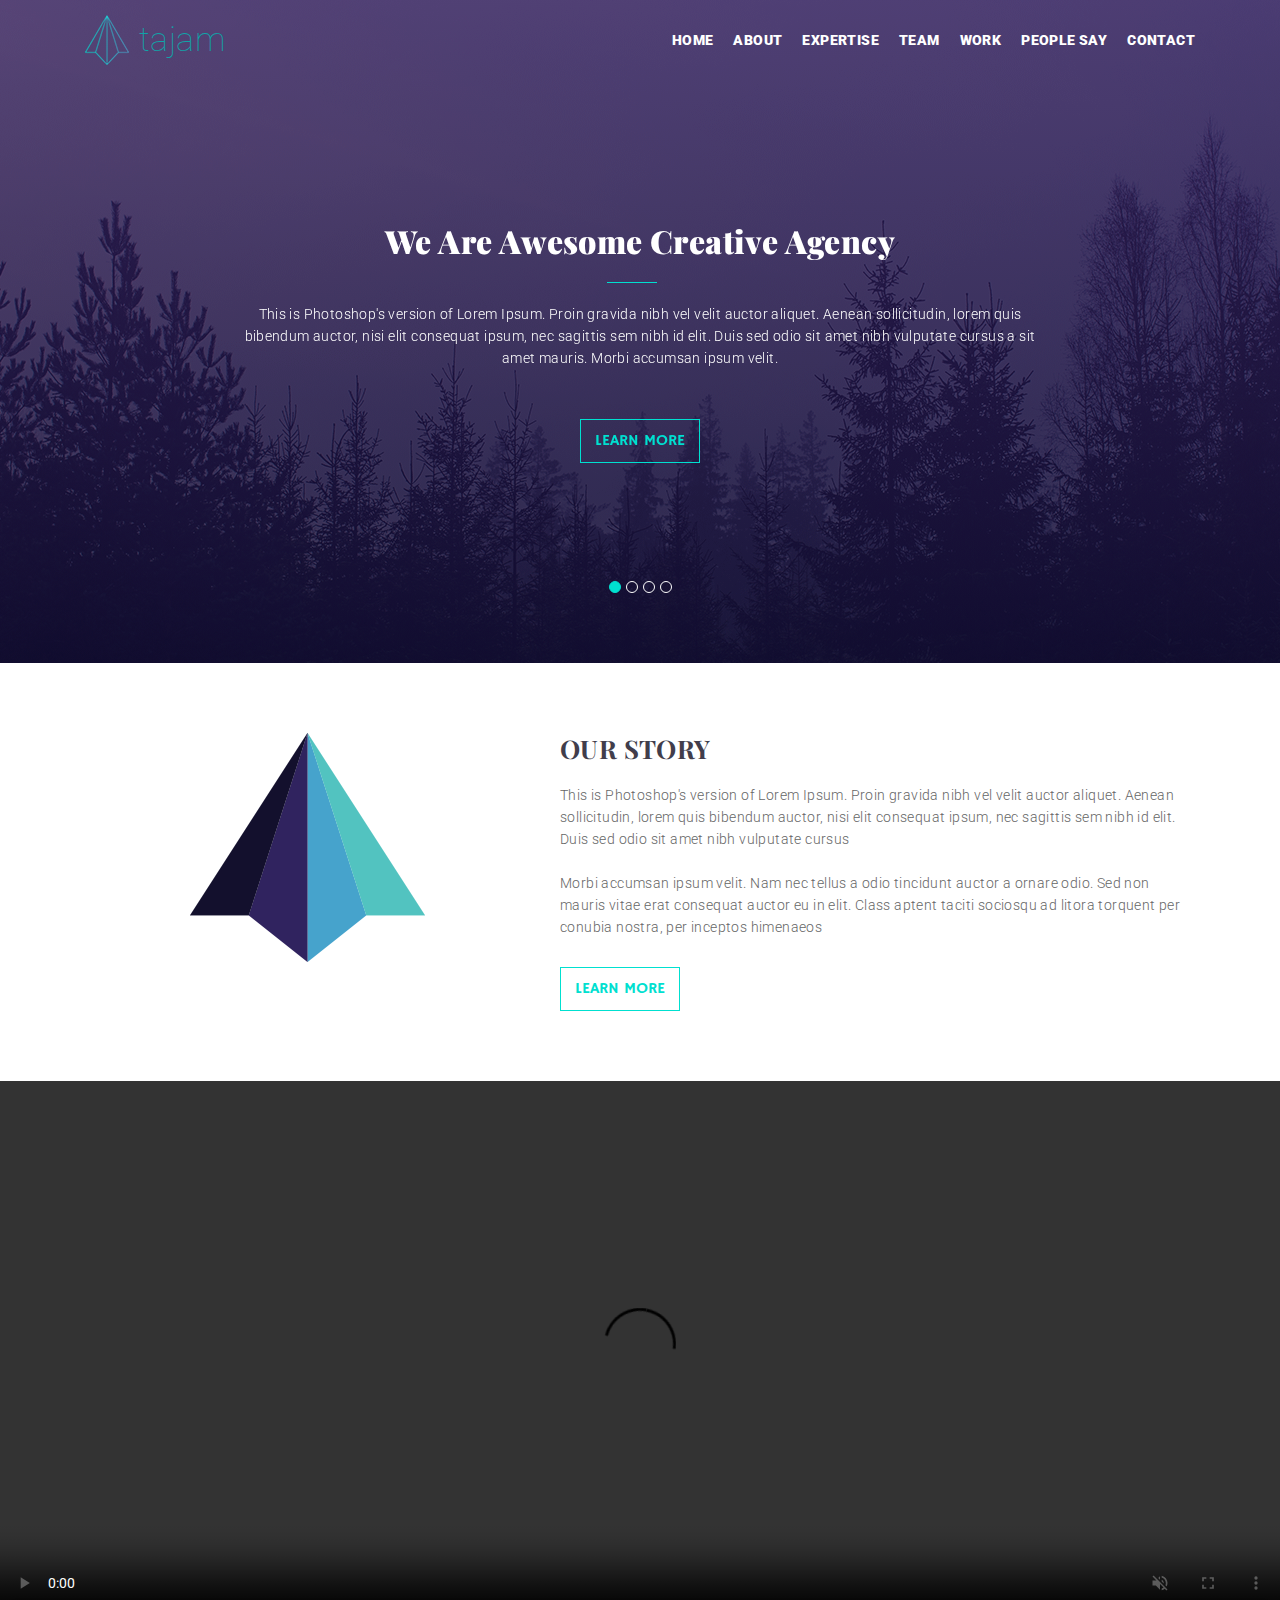
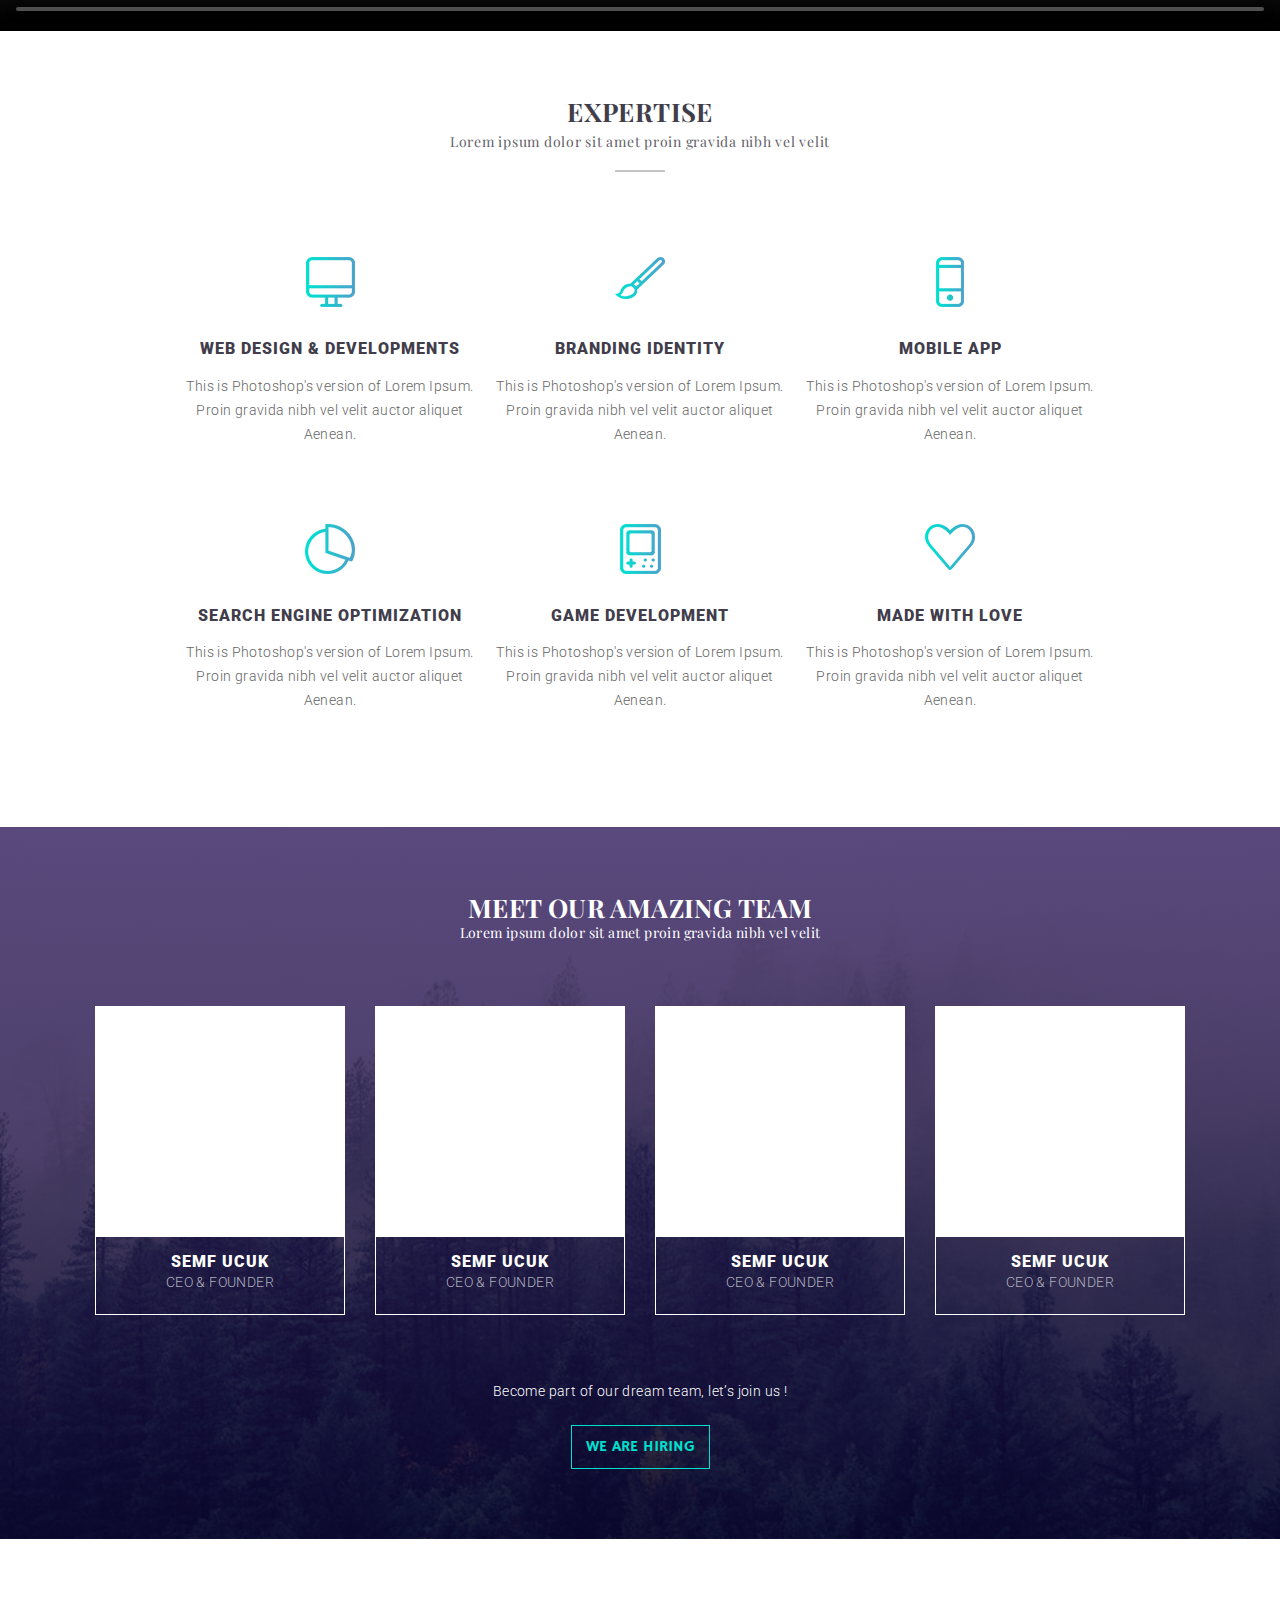
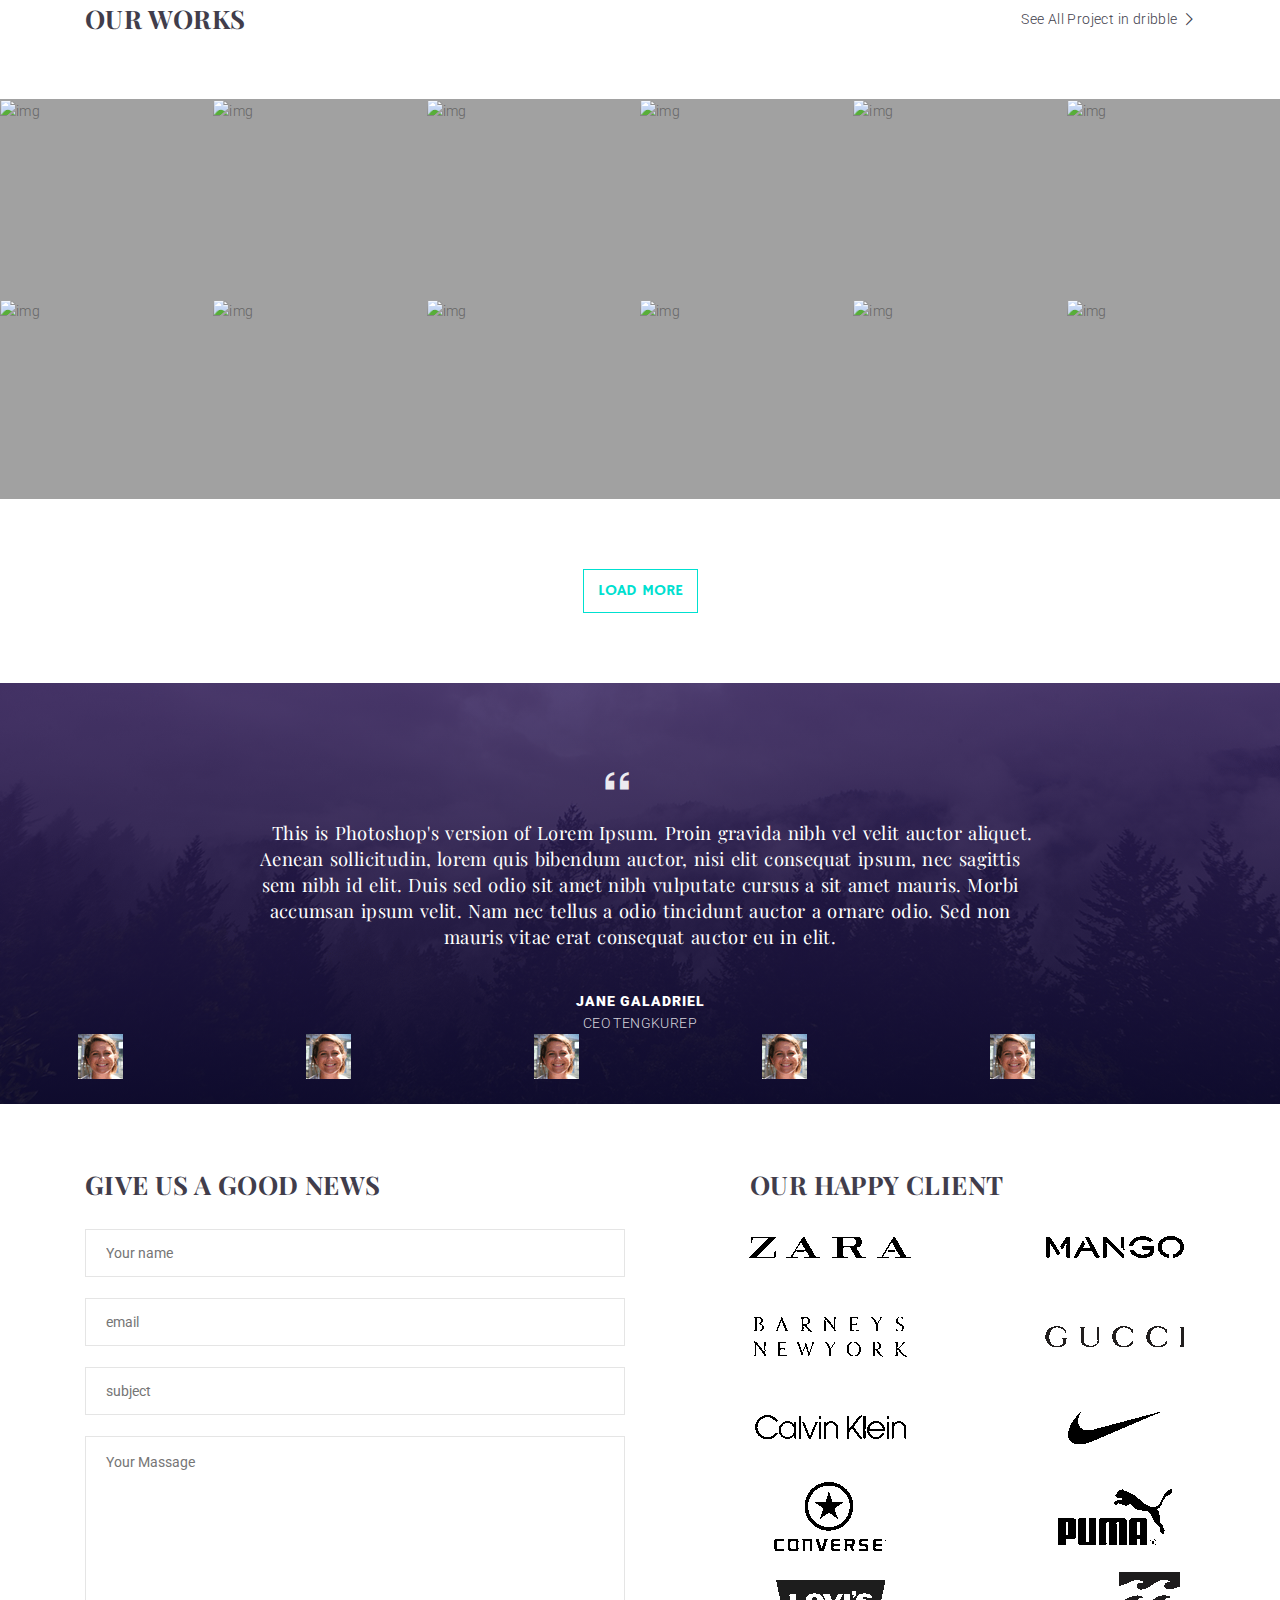
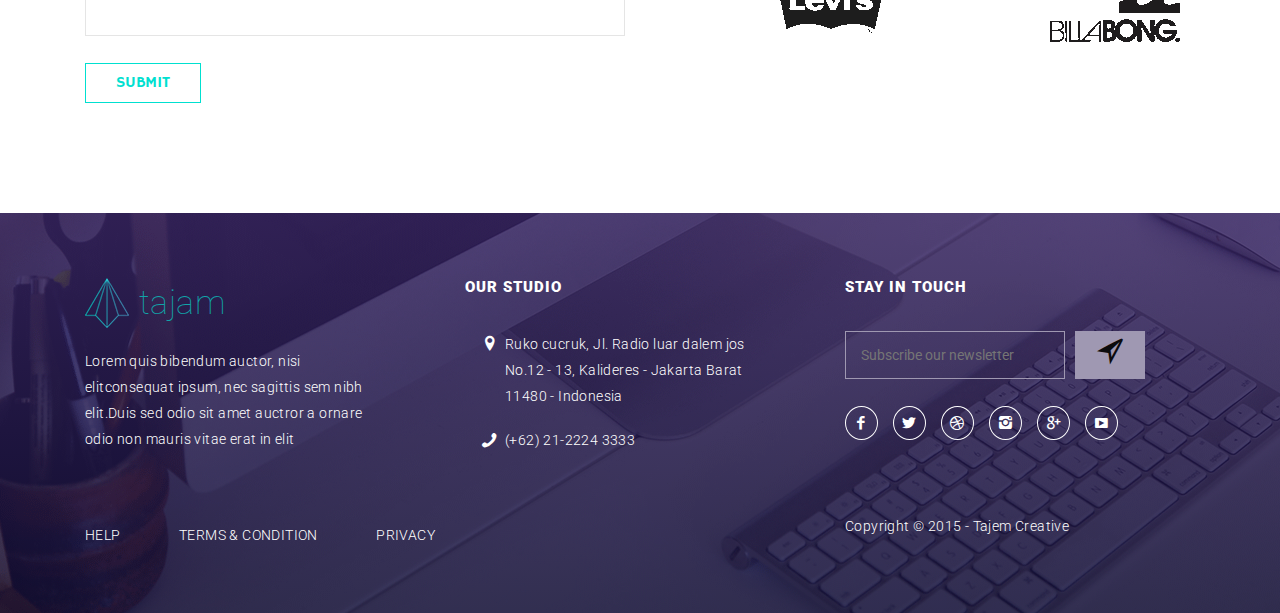
==== commit 3428af77: "rework" ====
--- a/creativeagency/index.html
+++ b/creativeagency/index.html
@@ -1,459 +1,476 @@
 <!DOCTYPE html>
 <html lang="en">
-
-<head>
-    <meta http-equiv="X-UA-Compatible" content="ie-edge" charset="UTF-8">
-    <meta name="viewport" content="width=device-width, initial-scale=1">
-    <meta name="description" content="Tajam.bt">
-    <title>Tajam.bt</title>
-    <link href="https://fonts.googleapis.com/css?family=Hammersmith+One|Playfair+Display:400,700,900|Roboto:100,300,400,900&display=swap" rel="stylesheet">
-    <link rel="stylesheet" href="https://stackpath.bootstrapcdn.com/bootstrap/4.3.1/css/bootstrap.min.css" integrity="sha384-ggOyR0iXCbMQv3Xipma34MD+dH/1fQ784/j6cY/iJTQUOhcWr7x9JvoRxT2MZw1T" crossorigin="anonymous">
-    <link rel="stylesheet" href="css/style.css" type="text/css">
-    <link rel="stylesheet" href="css/media.css" type="text/css">
-</head>
-
-<body>
-    <header class="header">
-        <div class="overlay">
-        <div class="main__header">
-            <div class="container">
-                <div class="row">
-                    <div class="col-lg-2">
-                        <div class="header-logo d-flex align-items-center">
-                            <img src="img/header-logo.png" alt="header-logo">
-                            <div class="header-logo__text">
-                                tajam
-                            </div>
-                        </div>
-                    </div>
-                    <div class="col-lg-7 ml-md-auto">
-                        <nav>
-                            <ul class="main__menu d-flex">
-                                <li>
-                                    <a href="#">
-                                        home
-                                    </a>
-                                </li>
-                                <li>
-                                    <a href="#">
-                                        about
-                                    </a>
-                                </li>
-                                <li>
-                                    <a href="#">
-                                        expertise
-                                    </a>
-                                </li>
-                                <li>
-                                    <a href="#">
-                                        team
-                                    </a>
-                                </li>
-                                <li>
-                                    <a href="#">
-                                        work
-                                    </a>
-                                </li>
-                                <li>
-                                    <a href="#">
-                                        people say
-                                    </a>
-                                </li>
-                                <li>
-                                    <a href="#">
-                                        contact
-                                    </a>
-                                </li>
-                            </ul>
-                        </nav>
-                    </div>
-                </div>
-            </div>
-        </div>
-        <div class="container">
-            <div class="row justify-content-center">
-                    <div class="col-lg-8 ">
-                        <div class="header__slider">
-                            <h1 class="header__slider-title">
-                            We Are Awesome Creative Agency
-                            </h1>
-                            <div class="header__slider-text">
-                                This is Photoshop's version of Lorem Ipsum. Proin gravida nibh vel velit auctor aliquet. Aenean sollicitudin, lorem quis bibendum auctor, nisi elit consequat ipsum, nec sagittis sem nibh id elit. Duis sed odio sit amet nibh vulputate cursus a sit amet mauris. Morbi accumsan ipsum velit.
-                            </div>
-                            <botton class="header__botton botton">
-                                <a href="#">
-                                   learn more
-                                </a>
-                            </botton>
-                            <div class="slider-dots d-flex">
-                                <span class="slider__dot"></span>
-                                <span class="slider__dot"></span>
-                                <span class="slider__dot"></span>
-                                <span class="slider__dot"></span>
-                            </div>
-                        </div>
-                    </div>
-            </div>
-        </div> 
-        </div>   
-    </header>
-    <section class="our-story">
-        <div class="container">
-            <div class="row">
-                <div class="col-lg-5">
-                    <div class="our-story__logo d-flex">
-                        <img src="img/rockets-logo.png" alt="our-story" class="ml-auto mr-auto">
-                    </div>
-                </div>
-                <div class="col-lg-7">
-                    <div class="our-story__content">
-                        <div class="our-story__title">
-                            <h2>
-                                our story
-                            </h2>
-                        </div>
-                        <div class="our-story__text">
-                            This is Photoshop's version of Lorem Ipsum. Proin gravida nibh vel velit auctor aliquet. Aenean sollicitudin, lorem quis bibendum auctor, nisi elit consequat ipsum, nec sagittis sem nibh id elit. Duis sed odio sit amet nibh vulputate cursus<br><br>Morbi accumsan ipsum velit. Nam nec tellus a odio tincidunt auctor a ornare odio. Sed non mauris vitae erat consequat auctor eu in elit. Class aptent taciti sociosqu ad litora torquent per conubia nostra, per inceptos himenaeos
-                        </div>
-                        <botton class="our-story__botton botton">
-                            <a href="#">
-                                learn more
-                            </a>
-                        </botton>
-                    </div>
-                </div>
-            </div>
-        </div>
-    </section>
-    <section class="watch-story">
-        <div class="overlay d-flex justify-content-center">
-            <a href="#" class="align-self-center">
-                <img src="img/play-icon.png" alt="play" class="">
-                <p>watch our story</p>
-            </a>
-        </div>
-    </section>
-    <section>
-        <div class="expert">
-            <div class="container">
-                <div class="row">
-                    <div class="col-lg-6 ml-auto mr-auto">
-                        <div class="expert-header">
-                            <div class="expert-head__title">
-                                <h2>expertise</h2>
-                            </div>
-                            <div class="expert-head__text">
-                                <p>Lorem ipsum dolor sit amet proin gravida nibh vel velit</p>
-                            </div>
-                        </div>
-                    </div>
-                    </div>
-                    <div class="expert-items">
-                        <div class="row justify-content-between align-items-center">
-                            <div class="col-lg-4 col-md-6">
-                                <div class="expert-item px-sm-5">
-                                    <a href="#"><img src="img/web-design-icon.png" alt="monitor" class="expert-item__img"></a>
-                                    <a href="#">
-                                        <h3 class="expert-item__title">web design & developments</h3>
-                                    </a>
-                                    <a href="#" class="expert-item__text">This is Photoshop's version of Lorem Ipsum. Proin gravida nibh vel velit auctor aliquet Aenean.</a>
-                                </div>
-                            </div>
-                            <div class="col-lg-4 col-md-6">
-                                <div class="expert-item px-sm-5">
-                                    <a href="#">
-                                        <img src="img/branding-icon.png" alt="flow" class="expert-item__img"></a>
-                                    <a href="#">
-                                        <h3 class="expert-item__title">branding identity</h3>
-                                    </a>
-                                    <a href="#" class="expert-item__text">This is Photoshop's version of Lorem Ipsum. Proin gravida nibh vel velit auctor aliquet Aenean.</a>
-                                </div>
-                            </div>
-                            <div class="col-lg-4 col-md-6">
-                                <div class="expert-item px-sm-5">
-                                    <a href="#"><img src="img/mobileapps-icon.png" alt="" class="expert-item__img"></a>
-                                    <a href="#">
-                                        <h3 class="expert-item__title">mobile app</h3>
-                                    </a>
-                                    <a href="#" class="expert-item__text">This is Photoshop's version of Lorem Ipsum. Proin gravida nibh vel velit auctor aliquet Aenean.</a>
-                                </div>
-                            </div>
-                            <div class="col-lg-4 col-md-6">
-                                <div class="expert-item px-sm-5">
-                                    <a href="#"><img src="img/search-icon.png" alt="seo" class="expert-item__img"></a>
-                                    <a href="#">
-                                        <h3 class="expert-item__title">search engine optimization</h3>
-                                    </a>
-                                    <a href="#" class="expert-item__text">This is Photoshop's version of Lorem Ipsum. Proin gravida nibh vel velit auctor aliquet Aenean.</a>
-                                </div>
-                            </div>
-                            <div class="col-lg-4 col-md-6">
-                                <div class="expert-item px-sm-5">
-                                    <a href="#"><img src="img/game-icon.png" alt="game" class="expert-item__img"></a>
-                                    <a href="#">
-                                        <h3 class="expert-item__title">game development</h3>
-                                    </a>
-                                    <a href="#" class="expert-item__text">This is Photoshop's version of Lorem Ipsum. Proin gravida nibh vel velit auctor aliquet Aenean.</a>
-                                </div>
-                            </div>
-                            <div class="col-lg-4 col-md-6">
-                                <div class="expert-item px-sm-5">
-                                    <a href="#"><img src="img/love-icon.png" alt="mvl" class="expert-item__img"></a>
-                                    <a href="#">
-                                        <h3 class="expert-item__title">made with love</h3>
-                                    </a>
-                                    <a href="#" class="expert-item__text">This is Photoshop's version of Lorem Ipsum. Proin gravida nibh vel velit auctor aliquet Aenean.</a>
-                                </div>
-                            </div>
-                        </div>
-                    </div>
-            </div>
-        </div>
-    </section>
-    <section class="team">
-        <div class="overlay">
-            <div class="container">
-                <div class="row justify-content-center">
-                    <div class="col-lg-6">
-                        <div class="our-team__header">
-                            <h2 class="our-team__title">meet our amazing team</h2>
-                            <div class="our-team__text">Lorem ipsum dolor sit amet proin gravida nibh vel velit</div>
-                        </div>
-                    </div>
-                </div>
-                <div class="row">
-                    <div class="col-lg-12">
-                        <div class="our-team__faces d-flex justify-content-between">
-                            <div class="our-faces__content">
-                                <div class="our-faces__img"></div>
-                                <div class="our-faces__name">semf ucuk</div>
-                                <div class="our-faces__exp">ceo & founder</div>
-                            </div>
-                            <div class="our-faces__content">
-                                <div class="our-faces__img"></div>
-                                <div class="our-faces__name">semf ucuk</div>
-                                <div class="our-faces__exp">ceo & founder</div>
-                            </div>
-                            <div class="our-faces__content">
-                                <div class="our-faces__img"></div>
-                                <div class="our-faces__name">semf ucuk</div>
-                                <div class="our-faces__exp">ceo & founder</div>
-                            </div>
-                            <div class="our-faces__content">
-                                <div class="our-faces__img"></div>
-                                <div class="our-faces__name">semf ucuk</div>
-                                <div class="our-faces__exp">ceo & founder</div>
-                            </div>
-                        </div>
-                    </div>
-                </div>
-                <div class="d-flex justify-content-center our-team__calling">Become part of our dream team, let’s join us !</div>
-                <button class="d-flex m-auto">
-                    we are hiring
-                </button>
-            </div>
-        </div>
-    </section>
-    <section>
-        <div class="our-works">
-            <div class="container">
-                <div class="row">
-                    <div class="col-lg-12">
-                        <div class="our-works__heading d-flex justify-content-between align-items-center">
-                            <h2>our works</h2>
-                            <a href="#">See All Project in dribble</a>
-                        </div>
-                    </div>
-                </div>
-            </div>
-            <div class="our-works__galery">
-                <div class="container-fluid">
-                    <div class="row">
-                        <div class="our-works__items d-flex justify-content-center">
-                            <div class="our-works__item">
-                                <img src="" alt="img">
-                            </div>
-                            <div class="our-works__item">
-                                <img src="" alt="img">
-                            </div>
-                            <div class="our-works__item">
-                                <img src="" alt="img">
-                            </div>
-                            <div class="our-works__item">
-                                <img src="" alt="img">
-                            </div>
-                            <div class="our-works__item">
-                                <img src="" alt="img">
-                            </div>
-                            <div class="our-works__item">
-                                <img src="" alt="img">
-                            </div>
-                            <div class="our-works__item">
-                                <img src="" alt="img">
-                            </div>
-                            <div class="our-works__item">
-                                <img src="" alt="img">
-                            </div>
-                            <div class="our-works__item">
-                                <img src="" alt="img">
-                            </div>
-                            <div class="our-works__item">
-                                <img src="" alt="img">
-                            </div>
-                            <div class="our-works__item">
-                                <img src="" alt="img">
-                            </div>
-                            <div class="our-works__item">
-                                <img src="" alt="img">
-                            </div>
-                        </div>
-                    </div>
-                </div>
-            </div>
-            <div class="our-works__botton">
-                <div class="container">
-                    <div class="row justify-content-center">
-                        <a href="#">
-                            <botton class="botton">load more</botton>
-                        </a>
-                    </div>
-                </div>
-            </div>
-        </div>
-    </section>
-    <section class="biography">
-        <div class="overlay">
-            <div class="container">
-                <div class="row">
-                    <div class="col-lg-9 col-md-12 ml-auto mr-auto">
-                        <div class="biography__text">This is Photoshop's version of Lorem Ipsum. Proin gravida nibh vel velit auctor aliquet. Aenean sollicitudin, lorem quis bibendum auctor, nisi elit consequat ipsum, nec sagittis sem nibh id elit. Duis sed odio sit amet nibh vulputate cursus a sit amet mauris. Morbi accumsan ipsum velit. Nam nec tellus a odio tincidunt auctor a ornare odio. Sed non mauris vitae erat consequat auctor eu in elit.</div>
-                    </div>
-                </div>
-                <div class="row">
-                    <div class="col-lg-2 ml-auto mr-auto">
-                        <div class="biography__data">
-                            <div class="biography__data__name">jane galadriel</div>
-                            <div class="biography__data__expect">ceo tengkurep</div>
-                        </div>
-                    </div>
-                </div>
-                <div class="row">
-                    <div class="col-lg-4 col-md-6 col-sm-8 m-auto">
-                        <div class="biography__face-slider d-flex align-items-center">
-                            <a href="#"></a>
-                            <img src="img/Patrik.img" class="biography__face-item">
-                            <img src="img/Patrik.img" class="biography__face-item">
-                            <img src="img/Patrik.img" class="biography__face-item">
-                            <img src="img/Patrik.img" class="biography__face-item">
-                            <img src="img/Patrik.img" class="biography__face-item">
-                            <a href="#"></a>
-                        </div>
-                    </div>
-                </div>
-            </div>
-        </div>
-    </section>
-    <section>
-        <div class="news-clients">
-            <div class="container">
-                <div class="row justify-content-between">
-                    <div class="col-lg-6">
-                        <div class="news__form">
-                            <h2 class="news__form-title">give us a good news</h2>
-                            <div class="news__form-fields">
-                                <label>
-                                    <form><input type="text" placeholder="Your name" class="news__form-fields__input" autocomplete="on"></form>
-                                </label>
-                                <label>
-                                    <form><input type="text" placeholder="email" class="news__form-fields__input"></form>
-                                </label>
-                                <label>
-                                    <form><input type="text" placeholder="subject" class="news__form-fields__input"></form>
-                                </label>
-                                <label>
-                                    <form><textarea type="text" class="news__form-fields__input">Your Massage</textarea></form>
-                                </label>
-                                <label>
-                                    <form><button type="submit" class="botton">submit</button></form>
-                                </label>
-                            </div>
-                        </div>
-                    </div>
-                    <div class="col-lg-5 col-md-12">
-                        <div class="our-client">
-                            <h2 class="our-client__title">our happy client</h2>
-                            <div class="our-client__images d-flex justify-content-between">
-                                <a href="#"><img src="img/zara-logo.png" alt="" class="our-client__img"></a>
-                                <a href="#"><img src="img/mango-logo.png" alt="" class="our-client__img"></a>
-                                <a href="#"><img src="img/barneys-logo.png" alt="" class="our-client__img"></a>
-                                <a href="#"><img src="img/gucci-logo.png" alt="" class="our-client__img"></a>
-                                <a href="#"><img src="img/ck-logo.png" alt="" class="our-client__img"></a>
-                                <a href="#"><img src="img/nike-logo.png" alt="" class="our-client__img"></a>
-                                <a href="#"><img src="img/convers-logo.png" alt="" class="our-client__img"></a>
-                                <a href="#"><img src="img/puma-logo.png" alt="" class="our-client__img"></a>
-                                <a href="#"><img src="img/levi_s-logo.png" alt="" class="our-client__img"></a>
-                                <a href="#"><img src="img/bbong-logo.png" alt="" class="our-client__img"></a>
-                            </div>
-                        </div>
-                    </div>
-                </div>
-            </div>
-        </div>
-    </section>
-    <footer class="footer" id="footer-home">
-        <div class="overlay">
-            <div class="container">
-                <div class="row">
-                    <div class="col-lg-4">
-                        <div class="footer__heading">
-                            <div class="footer-logo d-flex">
-                                <img src="img/header-logo.png" alt="footer-logo">
-                                <div class="footer-logo__text align-self-center">tajam</div>
-                            </div>
-                            <div class="footer-text">Lorem quis bibendum auctor, nisi elitconsequat ipsum, nec sagittis sem nibh elit.Duis sed odio sit amet auctror a ornare odio non mauris vitae erat in elit</div>
-                            <nav>
-                                <ul class="footer-menu d-flex justify-content-between">
-                                    <li><a href="#">help</a></li>
-                                    <li><a href="#">terms & condition</a></li>
-                                    <li><a href="#">privacy</a></li>
-                                </ul>
-                            </nav>
-                        </div>
-                    </div>
-                    <div class="col-lg-4">
-                        <div class="footer-contacts">
-                            <h3 class="footer-contacts__title">our studio</h3>
-                            <div class="footer-contacts__icons">
-                                <div class="footer-contacts__adress">Ruko cucruk, Jl. Radio luar dalem jos No.12 - 13, Kalideres - Jakarta Barat
-                                    11480 - Indonesia</div>
-                                <a href="tell:+622122243333" class="footer-contacts__phone">(+62) 21-2224 3333</a>
-                            </div>
-                        </div>
-                    </div>
-                    <div class="col-lg-4">
-                        <div class="footer-stay">
-                            <h3 class="footer-stay__title">stay in touch</h3>
-                            <label for="" class="footer-stay__form">
-                                <form action="" class="d-flex">
-                                    <input type="text" placeholder="Subscribe our newsletter">
-                                    <button type="submit"></button>
-                                </form>
-                            </label>
-                            <div class="footer-stay__social d-flex">
-                                <a href="#" class="stay__social__fb"></a>
-                                <a href="#" class="stay__social__tw"></a>
-                                <a href="#" class="stay__social__dribble"></a>
-                                <a href="#" class="stay__social__insta"></a>
-                                <a href="#" class="stay__social__gplus"></a>
-                                <a href="#" class="stay__social__youtube"></a>
-                            </div>
-                            <div class="footer-stay__credits d-flex ml-auto">Copyright © 2015 - Tajem Creative</div>
-                        </div>
-                    </div>
-                </div>
-            </div>
-        </div>
-    </footer>
-</body>
-
-</html>
+	<head>
+		<meta http-equiv="X-UA-Compatible" content="ie-edge" charset="UTF-8">
+		<meta name="viewport" content="width=device-width, initial-scale=1">
+		<meta name="description" content="Tajam.bt">
+		<title>Tajam.bt</title>
+		<link href="https://fonts.googleapis.com/css?family=Hammersmith+One|Playfair+Display:400,700,900|Roboto:100,300,400,900&display=swap" rel="stylesheet">
+		<link rel="stylesheet" href="https://stackpath.bootstrapcdn.com/bootstrap/4.3.1/css/bootstrap.min.css" integrity="sha384-ggOyR0iXCbMQv3Xipma34MD+dH/1fQ784/j6cY/iJTQUOhcWr7x9JvoRxT2MZw1T" crossorigin="anonymous">
+		<link rel="stylesheet" href="css/fontello.css">
+		<link rel="stylesheet" href="css/slick.css">
+		<link rel="stylesheet" href="css/slick-theme.css">
+		<link rel="stylesheet" href="css/style.css" type="text/css">
+		<link rel="stylesheet" href="css/media.css" type="text/css">
+	</head>
+	<body>
+		<header id="header" class="header">
+			<div class="main__header">
+				<div class="container">
+					<div class="row">
+						<div class="col-lg-2">
+							<a href="#" class="header-logo d-flex align-items-center">
+								<img src="img/header-logo.png" alt="header-logo">
+								<p class="header-logo__text">
+									tajam
+								</p>
+								<div class="main__menu-btn">
+									<div class="menu-btn"></div>
+								</div>
+							</a>
+						</div>
+						<div class="col-lg-7 ml-md-auto">
+							<nav>
+								<ul class="main__menu d-flex justify-content-lg-end justify-content-sm-center menu--hidden">
+									<li>
+										<a href="#header">
+											home
+										</a>
+									</li>
+									<li>
+										<a href="#our-story">
+											about
+										</a>
+									</li>
+									<li>
+										<a href="#expert">
+											expertise
+										</a>
+									</li>
+									<li>
+										<a href="#team">
+											team
+										</a>
+									</li>
+									<li>
+										<a href="#our-works">
+											work
+										</a>
+									</li>
+									<li>
+										<a href="#biography">
+											people say
+										</a>
+									</li>
+									<li>
+										<a href="#footer-home">
+											contact
+										</a>
+									</li>
+								</ul>
+							</nav>
+						</div>
+					</div>
+				</div>
+			</div>
+			<div class="container">
+				<div class="row">
+					<div class="col-lg-9 col-md-12 mx-lg-auto text-center">
+						<div class="header-offer">
+							<div class="header__slider">
+								<div class="header__slider-item">
+									<h1 class="header__slider-title">
+									We Are Awesome Creative Agency
+									</h1>
+									<p class="header__slider-text">
+										This is Photoshop's version of Lorem Ipsum. Proin gravida nibh vel velit auctor aliquet. Aenean sollicitudin, lorem quis bibendum auctor, nisi elit consequat ipsum, nec sagittis sem nibh id elit. Duis sed odio sit amet nibh vulputate cursus a sit amet mauris. Morbi accumsan ipsum velit.
+									</p>
+									<button class="header__button button">
+									learn more
+									</button>
+								</div>
+								<div class="header__slider-item">
+									<h1 class="header__slider-title">
+									We Are Awesome Creative Agency
+									</h1>
+									<p class="header__slider-text">
+										This is Photoshop's version of Lorem Ipsum. Proin gravida nibh vel velit auctor aliquet. Aenean sollicitudin, lorem quis bibendum auctor, nisi elit consequat ipsum, nec sagittis sem nibh id elit. Duis sed odio sit amet nibh vulputate cursus a sit amet mauris. Morbi accumsan ipsum velit.
+									</p>
+									<button class="header__button button">
+									learn more
+									</button>
+								</div>
+								<div class="header__slider-item">
+									<h1 class="header__slider-title">
+									We Are Awesome Creative Agency
+									</h1>
+									<p class="header__slider-text">
+										This is Photoshop's version of Lorem Ipsum. Proin gravida nibh vel velit auctor aliquet. Aenean sollicitudin, lorem quis bibendum auctor, nisi elit consequat ipsum, nec sagittis sem nibh id elit. Duis sed odio sit amet nibh vulputate cursus a sit amet mauris. Morbi accumsan ipsum velit.
+									</p>
+									<button class="header__button button">
+									learn more
+									</button>
+								</div>
+								<div class="header__slider-item">
+									<h1 class="header__slider-title">
+									We Are Awesome Creative Agency
+									</h1>
+									<p class="header__slider-text">
+										This is Photoshop's version of Lorem Ipsum. Proin gravida nibh vel velit auctor aliquet. Aenean sollicitudin, lorem quis bibendum auctor, nisi elit consequat ipsum, nec sagittis sem nibh id elit. Duis sed odio sit amet nibh vulputate cursus a sit amet mauris. Morbi accumsan ipsum velit.
+									</p>
+									<button class="header-slider__button button">
+									learn more
+									</button>
+								</div>
+							</div>
+						</div>
+					</div>
+				</div>
+			</div>
+		</header>
+		<main>
+			<section id="our-story" class="our-story">
+				<div class="container">
+					<div class="row">
+						<div class="col-lg-5">
+							<a href="#" class="our-story__logo d-flex">
+								<img src="img/rockets-logo.png" alt="our-story" class="ml-auto mr-auto">
+							</a>
+						</div>
+						<div class="col-lg-7">
+							<div class="our-story__content">
+								<div class="our-story__title">
+									<h2>
+									our story
+									</h2>
+								</div>
+								<p class="our-story__text">
+									This is Photoshop's version of Lorem Ipsum. Proin gravida nibh vel velit auctor aliquet. Aenean sollicitudin, lorem quis bibendum auctor, nisi elit consequat ipsum, nec sagittis sem nibh id elit. Duis sed odio sit amet nibh vulputate cursus<br><br>Morbi accumsan ipsum velit. Nam nec tellus a odio tincidunt auctor a ornare odio. Sed non mauris vitae erat consequat auctor eu in elit. Class aptent taciti sociosqu ad litora torquent per conubia nostra, per inceptos himenaeos
+								</p>
+								<button class="our-story__button button">
+								learn more
+								</button>
+							</div>
+						</div>
+					</div>
+				</div>
+			</section>
+			<section id="watch-story" class="watch-story">
+				<div class="container-fluid px-0">
+					<video height="550px" preload="metadata" muted controls class="watch-story__player">
+						<source src="" type="video/mp4">
+					</video>
+				</div>
+			</section>
+			<section id="expert">
+				<div class="expert">
+					<div class="container">
+						<div class="row">
+							<div class="col-lg-6 ml-auto mr-auto">
+								<div class="expert-header">
+									<div class="expert-head__title">
+										<h2>expertise</h2>
+									</div>
+									<div class="expert-head__text">
+										<p>Lorem ipsum dolor sit amet proin gravida nibh vel velit</p>
+									</div>
+								</div>
+							</div>
+						</div>
+						<div class="row">
+							<div class="expert-items d-md-flex justify-content-md-center flex-wrap">
+								<a href="#" class="expert-item m-auto m-md-0 px-md-2 px-sm-5 px-3">
+									<div class="expert-item__img">
+										<img src='img/web-design-icon.png' alt="">
+									</div>
+									<h3 class="expert-item__title">web design & developments</h3>
+									<p class="expert-item__text">This is Photoshop's version of Lorem Ipsum. Proin gravida nibh vel velit auctor aliquet Aenean.</p>
+								</a>
+								<a href="#" class="expert-item m-auto m-md-0 px-md-2 px-sm-5 px-3">
+									<div class="expert-item__img">
+										<img src="img/branding-icon.png" alt="">
+									</div>
+									<h3 class="expert-item__title">branding identity</h3>
+									<p class="expert-item__text">This is Photoshop's version of Lorem Ipsum. Proin gravida nibh vel velit auctor aliquet Aenean.</p>
+								</a>
+								<a href="#" class="expert-item m-auto m-md-0 px-md-2 px-sm-5 px-3">
+									<div class="expert-item__img">
+										<img src="img/mobileapps-icon.png" alt="">
+									</div>
+									<h3 class="expert-item__title">mobile app</h3>
+									<p href="#" class="expert-item__text">This is Photoshop's version of Lorem Ipsum. Proin gravida nibh vel velit auctor aliquet Aenean.</p>
+								</a>
+								<a href="#" class="expert-item m-auto m-md-0 px-md-2 px-sm-5 px-3">
+									<div class="expert-item__img">
+										<img src="img/search-icon.png" alt="">
+									</div>
+									<h3 class="expert-item__title">search engine optimization</h3>
+									<p class="expert-item__text">This is Photoshop's version of Lorem Ipsum. Proin gravida nibh vel velit auctor aliquet Aenean.</p>
+								</a>
+								<a href="#" class="expert-item m-auto m-md-0 px-md-2 px-sm-5 px-3">
+									<div class="expert-item__img">
+										<img src="img/game-icon.png" alt="">
+									</div>
+									<h3 class="expert-item__title">game development</h3>
+									<p href="#" class="expert-item__text">This is Photoshop's version of Lorem Ipsum. Proin gravida nibh vel velit auctor aliquet Aenean.</p>
+								</a>
+								<a href="#" class="expert-item m-auto m-md-0 px-md-2 px-sm-5 px-3">
+									<div class="expert-item__img">
+										<img src="img/love-icon.png" alt="">
+									</div>
+									<h3 class="expert-item__title">made with love</h3>
+									<p class="expert-item__text">This is Photoshop's version of Lorem Ipsum. Proin gravida nibh vel velit auctor aliquet Aenean.</p>
+								</a>
+							</div>
+						</div>
+					</div>
+				</div>
+			</section>
+			<section id="team" class="team">
+				<div class="container">
+					<div class="row justify-content-center">
+						<div class="col-lg-6">
+							<div class="our-team__header">
+								<h2 class="our-team__title">meet our amazing team</h2>
+								<p class="our-team__text">Lorem ipsum dolor sit amet proin gravida nibh vel velit</p>
+							</div>
+						</div>
+					</div>
+					<div class="row">
+						<div class="col-lg-12">
+							<div class="our-team__faces d-flex justify-content-between">
+								<div class="our-faces__content">
+									<div class="our-faces__img"></div>
+									<h3 class="our-faces__name">semf ucuk</h3>
+									<div class="our-faces__exp">ceo & founder</div>
+								</div>
+								<div class="our-faces__content">
+									<div class="our-faces__img"></div>
+									<h3 class="our-faces__name">semf ucuk</h3>
+									<div class="our-faces__exp">ceo & founder</div>
+								</div>
+								<div class="our-faces__content">
+									<div class="our-faces__img"></div>
+									<h3 class="our-faces__name">semf ucuk</h3>
+									<div class="our-faces__exp">ceo & founder</div>
+								</div>
+								<div class="our-faces__content">
+									<div class="our-faces__img"></div>
+									<h3 class="our-faces__name">semf ucuk</h3>
+									<div class="our-faces__exp">ceo & founder</div>
+								</div>
+							</div>
+						</div>
+					</div>
+					<p class="d-flex justify-content-center our-team__calling">Become part of our dream team, let’s join us !</p>
+					<button class="d-flex m-auto button">
+					we are hiring
+					</button>
+				</div>
+			</section>
+			<section>
+				<div id="our-works" class="our-works">
+					<div class="container">
+						<div class="row">
+							<div class="col-lg-12">
+								<div class="our-works__heading d-flex justify-content-between align-items-center">
+									<h2>our works</h2>
+									<a href="#">See All Project in dribble</a>
+								</div>
+							</div>
+						</div>
+					</div>
+					<div class="our-works__galery">
+						<div class="container-fluid">
+							<div class="row">
+								<div class="our-works__items d-flex justify-content-center">
+									<div class="our-works__item">
+										<img src="" alt="img">
+									</div>
+									<div class="our-works__item">
+										<img src="" alt="img">
+									</div>
+									<div class="our-works__item">
+										<img src="" alt="img">
+									</div>
+									<div class="our-works__item">
+										<img src="" alt="img">
+									</div>
+									<div class="our-works__item">
+										<img src="" alt="img">
+									</div>
+									<div class="our-works__item">
+										<img src="" alt="img">
+									</div>
+									<div class="our-works__item">
+										<img src="" alt="img">
+									</div>
+									<div class="our-works__item">
+										<img src="" alt="img">
+									</div>
+									<div class="our-works__item">
+										<img src="" alt="img">
+									</div>
+									<div class="our-works__item">
+										<img src="" alt="img">
+									</div>
+									<div class="our-works__item">
+										<img src="" alt="img">
+									</div>
+									<div class="our-works__item">
+										<img src="" alt="img">
+									</div>
+								</div>
+							</div>
+						</div>
+					</div>
+					<div class="our-works__button">
+						<div class="container">
+							<div class="row justify-content-center">
+								<button class="button">load more</button>
+							</div>
+						</div>
+					</div>
+				</div>
+			</section>
+			<section id="biography" class="biography">
+				<div class="container">
+					<div class="row">
+						<div class="col-lg-9 col-md-12 ml-auto mr-auto">
+							<p class="biography__text">This is Photoshop's version of Lorem Ipsum. Proin gravida nibh vel velit auctor aliquet. Aenean sollicitudin, lorem quis bibendum auctor, nisi elit consequat ipsum, nec sagittis sem nibh id elit. Duis sed odio sit amet nibh vulputate cursus a sit amet mauris. Morbi accumsan ipsum velit. Nam nec tellus a odio tincidunt auctor a ornare odio. Sed non mauris vitae erat consequat auctor eu in elit.</p>
+						</div>
+					</div>
+					<div class="row justify-content-center">
+						<div class="biography__data">
+							<div class="biography__data__name">jane galadriel</div>
+							<div class="biography__data__expect">ceo tengkurep</div>
+						</div>
+					</div>
+					<div class="row justify-content-center">
+							<div class="biography__face-slider">
+								<a href="#" class="biography__face-item"><img src="img/face__slider-img.png" alt=""></a>
+								<a href="#" class="biography__face-item"><img src="img/face__slider-img.png" alt=""></a>
+								<a href="#" class="biography__face-item"><img src="img/face__slider-img.png" alt=""></a>
+								<a href="#" class="biography__face-item"><img src="img/face__slider-img.png" alt=""></a>
+								<a href="#" class="biography__face-item"><img src="img/face__slider-img.png" alt=""></a>
+							</div>
+					</div>
+				</div>
+			</section>
+			<section>
+				<div class="news-clients">
+					<div class="container">
+						<div class="row justify-content-between">
+							<div class="col-lg-6">
+								<div class="news__form">
+									<h2 class="news__form-title">give us a good news</h2>
+									<div class="news__form-fields">
+										<form action="#" method="post">
+											<input type="text" placeholder="Your name" class="news__form-fields__input" autocomplete="on" required>
+											<input type="email" placeholder="email" class="news__form-fields__input" required>
+											<input type="text" placeholder="subject" class="news__form-fields__input" required>
+											<textarea type="text" class="news__form-fields__input" placeholder="Your Massage" required></textarea>
+											<button type="submit" class="button">submit</button>
+										</form>
+									</div>
+								</div>
+							</div>
+							<div class="col-lg-5 col-md-12">
+								<div class="our-client">
+									<h2 class="our-client__title">our happy client</h2>
+									<div class="our-client__images d-flex justify-content-between">
+										<a href="#"><img src="img/zara-logo.png" alt="" class="our-client__img"></a>
+										<a href="#"><img src="img/mango-logo.png" alt="" class="our-client__img"></a>
+										<a href="#"><img src="img/barneys-logo.png" alt="" class="our-client__img"></a>
+										<a href="#"><img src="img/gucci-logo.png" alt="" class="our-client__img"></a>
+										<a href="#"><img src="img/ck-logo.png" alt="" class="our-client__img"></a>
+										<a href="#"><img src="img/nike-logo.png" alt="" class="our-client__img"></a>
+										<a href="#"><img src="img/convers-logo.png" alt="" class="our-client__img"></a>
+										<a href="#"><img src="img/puma-logo.png" alt="" class="our-client__img"></a>
+										<a href="#"><img src="img/levi_s-logo.png" alt="" class="our-client__img"></a>
+										<a href="#"><img src="img/bbong-logo.png" alt="" class="our-client__img"></a>
+									</div>
+								</div>
+							</div>
+						</div>
+					</div>
+				</div>
+			</section>
+		</main>
+		<footer class="footer" id="footer-home">
+			<div class="container">
+				<div class="row">
+					<div class="col-lg-4">
+						<div class="footer__heading">
+							<a class="footer-logo d-flex">
+								<img src="img/header-logo.png" alt="footer-logo">
+								<div class="footer-logo__text align-self-center">tajam</div>
+							</a>
+							<p class="footer-text">Lorem quis bibendum auctor, nisi elitconsequat ipsum, nec sagittis sem nibh elit.Duis sed odio sit amet auctror a ornare odio non mauris vitae erat in elit</p>
+							<ul class="footer-menu d-flex justify-content-lg-between">
+								<li><a href="#">help</a></li>
+								<li><a href="#">terms & condition</a></li>
+								<li><a href="#">privacy</a></li>
+							</ul>
+						</div>
+					</div>
+					<div class="col-lg-4">
+						<div class="footer-contacts">
+							<h3 class="footer-contacts__title">our studio</h3>
+							<div class="footer-contacts__icons">
+								<div class="footer-contacts__adress">Ruko cucruk, Jl. Radio luar dalem jos No.12 - 13, Kalideres - Jakarta Barat
+								11480 - Indonesia</div>
+								<a href="tell:+622122243333" class="footer-contacts__phone">(+62) 21-2224 3333</a>
+							</div>
+						</div>
+					</div>
+					<div class="col-lg-4 col-12">
+						<div class="footer-stay">
+							<h3 class="footer-stay__title">stay in touch</h3>
+							<form action="" class="footer-stay__form d-md-flex" method="get">
+								<input type="email" placeholder="Subscribe our newsletter">
+								<button class="subscribe-btn" type="submit"></button>
+							</form>
+							<div class="footer-stay__social d-flex">
+								<a href="#" class="stay__social">
+									<i class="icon-facebook"></i>
+								</a>
+								<a href="#" class="stay__social">
+									<i class="icon-twitter"></i>
+								</a>
+								<a href="#" class="stay__social">
+									<i class="icon-dribbble"></i>
+								</a>
+								<a href="#" class="stay__social">
+									<i class="icon-instagram"></i>
+								</a>
+								<a href="#" class="stay__social">
+									<i class="icon-gplus"></i>
+								</a>
+								<a href="#" class="stay__social">
+									<i class="icon-youtube"></i>
+								</a>
+							</div>
+							<div class="footer-stay__credits"><p class="ml-lg-auto mx-sm-auto">Copyright © 2015 - Tajem Creative</p></div>
+						</div>
+					</div>
+				</div>
+			</div>
+		</footer>
+		<section id="modal" class="modal">
+			<div class="modal-content">
+				<p class="modal-content__text">Thanks for your subscribe</p>
+				<form action="" class="modal-content__close" method="post">
+					<label for="modal-input" class="modal-close"></label>
+					<input type="button" name="modal-close" id="modal-input">
+				</form>
+			</div>
+		</section>
+		<script src="https://ajax.googleapis.com/ajax/libs/jquery/1.12.4/jquery.min.js"></script>
+		<script src="js/menu-btn.js"></script>
+		<script src="js/modal.js"></script>
+		<script src="js/main.js"></script>
+		<script src="js/jquery-3.4.1.min.js"></script>
+		<script src="js/slick.min.js"></script>
+	</body>
+</html>--- a/creativeagency/css/fontello.css
+++ b/creativeagency/css/fontello.css
@@ -0,0 +1,71 @@
+@font-face {
+  font-family: 'fontello';
+  src: url('../font/fontello.eot?19161099');
+  src: url('../font/fontello.eot?19161099#iefix') format('embedded-opentype'),
+       url('../font/fontello.woff2?19161099') format('woff2'),
+       url('../font/fontello.woff?19161099') format('woff'),
+       url('../font/fontello.ttf?19161099') format('truetype'),
+       url('../font/fontello.svg?19161099#fontello') format('svg');
+  font-weight: normal;
+  font-style: normal;
+}
+/* Chrome hack: SVG is rendered more smooth in Windozze. 100% magic, uncomment if you need it. */
+/* Note, that will break hinting! In other OS-es font will be not as sharp as it could be */
+/*
+@media screen and (-webkit-min-device-pixel-ratio:0) {
+  @font-face {
+    font-family: 'fontello';
+    src: url('../font/fontello.svg?19161099#fontello') format('svg');
+  }
+}
+*/
+ 
+ [class^="icon-"]:before, [class*=" icon-"]:before {
+  font-family: "fontello";
+  font-style: normal;
+  font-weight: normal;
+  speak: none;
+ 
+  display: inline-block;
+  text-decoration: inherit;
+  width: 1em;
+  margin-right: .2em;
+  text-align: center;
+  /* opacity: .8; */
+ 
+  /* For safety - reset parent styles, that can break glyph codes*/
+  font-variant: normal;
+  text-transform: none;
+ 
+  /* fix buttons height, for twitter bootstrap */
+  line-height: 1em;
+ 
+  /* Animation center compensation - margins should be symmetric */
+  /* remove if not needed */
+  margin-left: .2em;
+ 
+  /* you can be more comfortable with increased icons size */
+  /* font-size: 120%; */
+ 
+  /* Font smoothing. That was taken from TWBS */
+  -webkit-font-smoothing: antialiased;
+  -moz-osx-font-smoothing: grayscale;
+ 
+  /* Uncomment for 3D effect */
+  /* text-shadow: 1px 1px 1px rgba(127, 127, 127, 0.3); */
+}
+ 
+.icon-direction:before { content: '\e800'; } /* '' */
+.icon-phone:before { content: '\e801'; } /* '' */
+.icon-left-open-big:before { content: '\e802'; } /* '' */
+.icon-right-open-big:before { content: '\e803'; } /* '' */
+.icon-right-open-mini:before { content: '\e804'; } /* '' */
+.icon-location:before { content: '\e805'; } /* '' */
+.icon-quote-left:before { content: '\e806'; } /* '' */
+.icon-circle-thin:before { content: '\f1db'; } /* '' */
+.icon-twitter:before { content: '\f309'; } /* '' */
+.icon-facebook:before { content: '\f30c'; } /* '' */
+.icon-gplus:before { content: '\f30f'; } /* '' */
+.icon-youtube:before { content: '\f315'; } /* '' */
+.icon-dribbble:before { content: '\f31b'; } /* '' */
+.icon-instagram:before { content: '\f32d'; } /* '' */--- a/creativeagency/css/style.css
+++ b/creativeagency/css/style.css
@@ -1,41 +1,36 @@
-@font-face {
-    font-family: 'fontello';
-    src: url('../font/fontello.eot?19161099');
-    src: url('../font/fontello.eot?19161099#iefix') format('embedded-opentype'),
-        url('../font/fontello.woff2?19161099') format('woff2'),
-        url('../font/fontello.woff?19161099') format('woff'),
-        url('../font/fontello.ttf?19161099') format('truetype'),
-        url('../font/fontello.svg?19161099#fontello') format('svg');
-    font-weight: normal;
-    font-style: normal;
-}
 /*Specifications*/
 
 body {
-	width: 100%;
     font-family: 'Roboto', sans-serif;
     font-weight: 300;
     font-size: 14px;
-    line-height: 24px;
+    line-height: 22px;
     letter-spacing: 0.4px;
     color: #666666;
 }
-
-h2, h3 {
+p {
+    margin: 0;
+}
+h2 {
+	font-size: 1.6rem;
     font-family: 'Playfair Display', serif;
     font-weight: bold;
     text-transform: uppercase;
-    font-size: 22px;
     color: #413d4b;
+    margin-bottom: 0;
 }
 
 h3 {
+	font-size: 1rem;
+	font-weight: 900;
+	text-transform: uppercase;
     letter-spacing: 1px;
+    margin-bottom: 0;
 }
 
 ul,
 li {
-    display: block;
+    display: inline-block;
     margin: 0;
     padding: 0;
 }
@@ -49,18 +44,9 @@
     text-decoration: none;
     color: inherit;
 }
-.overlay {
-    position: relative;
-    z-index: 4;
-    background-image: -moz-linear-gradient( 0deg, rgb(9,5,47) 0%, rgb(49,29,94) 100%);
-    background-image: -webkit-linear-gradient( 0deg, rgb(9,5,47) 0%, rgb(49,29,94) 100%);
-    background-image: -ms-linear-gradient( 0deg, rgb(9,5,47) 0%, rgb(49,29,94) 100%);
-    opacity: 0.8;
-    width: 100%;
-    height: 100%;
-}
-
-.botton, button {
+
+button {
+	position: relative;
     display: inline-block;
     color: #00e0d0;
     border: 1px solid #00e0d0;
@@ -69,18 +55,40 @@
     font-size: 16px;
     padding: 10px 14px;
     background-color: transparent;
+    transition: all 300ms ease;
+    z-index: 1;
+}
+
+.button:before{
+    position: absolute;
+    content: '';
+    width: 0%; height: 100%;
+    background: #00e0d0;
+    top: 0; left: 50%;
+    z-index: -1;
+    transition: all 0ms ease;
+  }
+.button:hover {
+	color: white;
+}
+.button:hover::before { 
+	position: absolute;
+    content: '';
+    width: 100%; height: 100%;
+    background: #00e0d0;
+    top: 0; left: 0%;
+    z-index: -1;
+    transition: all 300ms ease;
 }
 
 /*First Screen*/
 
 .header {
-    position: relative;
-    z-index: 1;
-    background: url(../img/header-bg-height.png) no-repeat -125px -200px;
+	padding: 15px 0 65px;
+    background-image: linear-gradient( 0deg, rgba(9,5,47,0.8) 0%, rgba(49,29,94,0.8) 100%), url(../img/header-bg-height.png);
+    background-position: 100% 100%, -125px -200px;
+    background-repeat: no-repeat;
 }   
-.header .overlay {
-    padding: 15px 0 5px;
-}
 
 .main__header {
     margin-bottom: 160px;
@@ -89,35 +97,51 @@
 .header-logo__text,
 .footer-logo__text {
     padding-left: 10px;
-    font-size: 30px;
+    font-size: 2.1rem;
     font-weight: 100;
     color: #11a3a8;
 }
+.main__menu-btn {
+	display: none;
+}
 .main__menu {
     justify-content: flex-end;
-    margin-top: 15px;
-    
+    margin-top: 15px;  
 }
 .main__menu li + li {
     margin-left: 20px;
 }
-
 .main__menu li a {
     color: #fff;
     font-weight: 900;
-    font-size: 13px;
+    font-size: 0.9rem;
     text-transform: uppercase;
 }
-
 .main__menu li a:hover,
 .footer-menu li a:hover {
-    color: #00e0d0;
-}
-
+	border-bottom: 1px solid #00e0d0;
+	color: #00e0d0;
+	transform: translateY(-3px);
+    transition: all 200ms ease-in 10ms, border-bottom 200ms ease-out 50ms;
+}
 .header__slider {
-    color: #fff;
-    text-align: center;
-    opacity: 10;
+	min-height: 200px;
+    color: #fff;
+    position: relative;
+    display: block;
+    padding-bottom: 105px;
+}
+.header__slider .slick-list {
+    overflow: hidden;
+}
+.header__slider .slick-track {
+    display: flex;
+    justify-content: center;
+}
+.header__slider-item {
+	position: relative;
+	width: 100%;
+	height: 100%;
 }
 
 .header__slider-title {
@@ -135,29 +159,44 @@
     left: 46%;
     top: 25px;
 }
-
 .header__slider-text {
-    margin-bottom: 45px;
-}
-.slider-dots {
-    width: 60px;
-    text-align: center;
-    margin: 125px auto 65px;
-}
-.slider__dot {
-    width: 8px;
-    height: 8px;
+    margin-bottom: 50px;
+}
+.slick-dots li {
+    width: auto;
+    height: auto;
+    margin: 0 2.5px;
+}
+.slick-dots li button {
+    margin: 0 auto;
+    width: 9px;
+    height: 9px;
     border: 1px solid #fff;
-    background-color: transparent;
-    margin: 0 2.5px;
     border-radius: 50%;
+}
+.slick-dots li button:before {
+    display: none;
+}
+.slick-dots li button:hover,
+.slick-dots li.slick-active button{
+    background-color: #00e0d0;
+    border-color: #00e0d0;
 }
 
 .our-story {
     background-color: #fff;
     padding: 70px 0;
 }
-
+.our-story__logo img:hover{
+	animation-name: storyLogo;
+	animation-duration: 2s;
+	animation-timing-function: cubic-bezier(0,.66,1,.09);
+	animation-delay: 0.3s;
+}
+@keyframes storyLogo{
+	
+	to{transform: rotate(360deg);}
+}
 .our-story__title {
     margin-bottom: 20px;
 }
@@ -165,71 +204,67 @@
 .our-story__text {
     margin-bottom: 29px;
 }
-
-.watch-story {
-    display: block;
-    width: 100%;
-    height: 550px;
-    position: relative;
-    z-index: 1;
-    background: url(../img/media-bg.png) no-repeat;
-}
-
-.watch-story .overlay {
-    text-align: center;
-}
-
-.watch-story p {
-    padding-top: 34px;
-    font: 900 16px/20px 'Roboto', sans-serif;
-    color: #fff;
-    text-transform: uppercase;
-}
-
+.watch-story__player {
+	display: block;
+	width: 100%;
+}
+.expert {
+	padding: 65px 0 70px;
+}
 .expert-header {
-    margin-top: 65px;
+	font-family: 'Playfair Display', serif;
+	font-weight: 400;
+	line-height: 1.5;
+    margin-bottom: 70px;
     text-align: center;
 }
 
 .expert-head__title {
-    font: 700 22px/1.5'Playfair Display', serif;
-    color: #413d4b;
-    text-transform: uppercase;
     margin-bottom: 5px;
 }
-
+.expert-header:after {
+	content: '';
+	display: block;
+	position: relative;
+	margin: 0 auto;
+	top: 18px;
+	width: 50px;
+	height: 2px;
+	background-color: #c6c4c9;
+}
 .expert-head__text {
-    font: 400 14px/1.5'Playfair Display', serif;
     letter-spacing: 0.75px;
     color: #636268;
 }
-
-.expert-items {
-    text-align: center;
-    padding: 50px 0px 68px;
-}
-
+.expert-item {
+	width: 310px;
+	text-align: center;
+	padding-bottom: 45px;
+	border-radius: 5%;
+}
+.expert-item:hover {
+	box-shadow: -2px -2px 20px 1px rgba(102, 102, 102, 0.2), 2px 2px 20px 1px rgba(102, 102, 102, 0.2);
+	transition: 150ms ease-in-out;
+}
 .expert-item__img {
-    padding: 39px 0px 32px;
-}
-
+    min-height: 115px;
+    padding-top: 33px;
+}
 .expert-item__title {
-    font-size: 14px;
     color: #413d4b;
+    margin-bottom: 15px;
 }
 
 .expert-item__text {
     color: #666;
+    line-height: 1.5rem;
 }
 
 .team {
-    position: relative;
-    z-index: 1;
-    background: url(../img/CEO-bg-height.png) no-repeat center center;
-}
-
-.team .overlay {
-    padding: 65px 0px 70px;
+	padding: 65px 0px 70px;
+    background-image: linear-gradient( 0deg, rgba(9,5,47,0.8) 0%, rgba(49,29,94,0.8) 100%), url(../img/CEO-bg-height.png);
+    background-repeat: no-repeat;
+    background-position: 100% 100%, 50% 50%;
 }
 
 .our-team__header {
@@ -265,20 +300,15 @@
 }
 
 .our-faces__name {
-    font-weight: 900;
-    font-size: 14px;
-    text-transform: uppercase;
-    color: #fff;
-
+    color: #fff;
     padding-top: 15px;
 }
 
 .our-faces__exp {
     font-weight: 300;
-    font-size: 13px;
+    font-size: 0.9rem;
     text-transform: uppercase;
     color: #afadbc;
-
     padding-bottom: 20px;
 }
 
@@ -323,26 +353,26 @@
     background: #a1a1a1;
 }
 
-.our-works__botton {
+.our-works__button {
     padding: 70px 0px;
 }
 
 .biography {
-    background: url(../img/meet-team-bg-height.png) no-repeat -125px -180px;
-    position: relative;
-    z-index: 1;
+    background-image: linear-gradient( 0deg, rgba(9,5,47,0.8) 0%, rgba(49,29,94,0.8) 100%), url(../img/meet-team-bg-height.png);
+    background-repeat: no-repeat;
+    background-position: 100% 100%, -125px bottom;
 }
 
 .biography__text {
     font-family: 'Playfair Display', serif;
     font-weight: 400;
-    font-size: 16px;
+    font-size: 1.15rem;
     line-height: 26px;
     word-spacing: 0.7px;
     color: #fff;
-    text-align: center;
     margin-bottom: 40px;
     padding: 135px 15px 0;
+    text-align: center;
 }
 
 .biography__text::before {
@@ -359,7 +389,6 @@
     text-transform: uppercase;
     line-height: 22px;
     text-align: center;
-    margin-bottom: 40px;
 }
 
 .biography__data__name {
@@ -367,58 +396,45 @@
     color: #fff;
     letter-spacing: 1px;
 }
-
 .biography__data__expect {
     color: #d5d3dc;
 }
-
+.biography-faces {
+	padding: 0 30px;
+}
 .biography__face-slider {
-    justify-content: space-between;
-    min-height: 70px;
-    margin-bottom: 60px;
-}
-
-.biography__face-slider a:first-child:before {
-    content: '\e802';
-    font-family: 'fontello';
-    font-size: 22px;
-    color: #9f9f9f;
-}
-
-.biography__face-slider a:last-child:after {
-    content: '\e803';
-    font-family: 'fontello';
-    font-size: 22px;
-    color: #9f9f9f;
-}
-
+	position: relative;
+	width: 100%;
+    height: 70px;  
+}
+.slick-list {
+	overflow: hidden;
+}
+.slick-track {
+	display: flex;
+}
 .biography__face-item {
     border-radius: 50%;
     width: 45px;
     height: 45px;
-}
-
-.biography__face-item:hover {
-    width: 70px;
-    height: 70px;
-    transition: 0.1s ease-in-out;
-}
-
+    margin: 0 7.5px;
+}
+.biography-faces .slick-prev,
+.biography-faces .slick-next {
+	position: absolute;
+}
+.biography-faces .slick-prev {
+	left: 0;
+}
+.biography-faces .slick-next {
+	right: 0;
+}
 .news-clients {
     padding: 65px 0px 70px;
 }
 
 .news__form-title {
     margin-bottom: 30px;
-}
-
-.news__form-fields label {
-    display: block;
-    margin-bottom: 0;
-}
-
-.news__form-fields form::-webkit-input-placeholder {
-    color: #413d4b;
 }
 
 .news__form-fields__input {
@@ -430,42 +446,39 @@
     outline: none;
 }
 
-.news__form-fields textarea[type="text"] {
+.news__form-fields textarea {
     padding-top: 25px;
     resize: none;
     min-height: 200px;
     color: #413d4b;
 }
 
-.news__form-fields label button[type="submit"] {
+.news__form-fields .button {
     padding: 8px 30px;
     margin-bottom: 40px;
-    background-color: transparent;
 }
 
 .our-client__title {
-    margin-bottom: 45px;
-}
-
-.our-client__images {
+    margin-bottom: 5px;
+}
+
+.our-client__images {	
     flex-wrap: wrap;
 }
 
 .our-client__images a {
+	display: flex;
+	align-items: center;
+	justify-content: center;
     width: 160px;
     height: 85px;
-    text-align: center;
-    align-self: center;
-}
-
+    margin-bottom: 5px;
+}
 .footer {
-    position: relative;
-    background: url(../img/footer-bg-height.png) no-repeat -155px -500px;
-    z-index: 1;
-}
-
-.footer .overlay {
-    padding: 65px 0px 65px;
+	padding: 65px 0px 65px;
+    background-image: linear-gradient( 0deg, rgba(9,5,47,0.8) 0%, rgba(49,29,94,0.8) 100%), url(../img/footer-bg-height.png);
+    background-repeat: no-repeat; 
+    background-position: 100% 100%, -155px -500px;
 }
 
 .footer-logo {
@@ -528,11 +541,12 @@
     color: #fff;
 }
 
-.footer-stay label {
+.footer-stay__form {
     margin-bottom: 27px;
-}
-
-.footer-stay form input[type="text"] {
+    cursor: pointer;
+}
+
+.footer-stay__form input {
     border: 1px solid #9f98b1;
     color: #9f98b1;
     padding: 12px 25px 12px 15px;
@@ -540,16 +554,14 @@
     background-color: inherit;
 }
 
-
-
-.footer-stay form button {
+.footer-stay__form button {
     text-align: center;
     min-width: 70px;
     background-color: #9f98b2;
     border: none;
 }
 
-.footer-stay form button:after {
+.footer-stay__form button:after {
     font-family: "fontello";
     content: '\e800';
     color: #0c0b0d;
@@ -559,59 +571,86 @@
 .footer-stay__social {
     margin-bottom: 75px;
 }
-
-.footer-stay__social a {
-    width: 35px;
-    height: 35px;
-    margin-right: 8px;
+.footer-stay__social a ~ a {
+	margin-left: 15px;
+} 
+.stay__social {
+    padding: 5px;
     font-size: 15px;
     color: #fff;
     border: 1px solid #fff;
     border-radius: 50%;
 }
 
-.stay__social__fb:after {
-    font-family: "fontello";
-    content: "\f30c";
+.footer-stay__credits {
+    color: #fff;
+}
+.modal {
+    display: none;
+    position: fixed;
+    width: 100%;
+    height: 100%;
+}
+.modal--show {
+    display: block;
+}
+#modal:after {
+    content: "";
+    position: fixed;
+    top: 0;
+    left: 0;
+    width: 100%;
+    height: 100%;
+    background-image: -moz-linear-gradient( 0deg, rgb(9,5,47) 0%, rgb(49,29,94) 100%);
+    background-image: -webkit-linear-gradient( 0deg, rgb(9,5,47) 0%, rgb(49,29,94) 100%);
+    background-image: -ms-linear-gradient( 0deg, rgb(9,5,47) 0%, rgb(49,29,94) 100%);
+    opacity: 0.8;
+    z-index: 1;
+}
+.modal-content {
+    width: 300px;
+    height: 300px;
+    background-color: #fff;
+    margin: 100px auto;
+    padding: 100px 20px;
+    text-align: center;
+    font-size: 1.5rem;
+    color: #413d4b;
+    z-index: 3;
+}
+.modal-content__close {
     position: absolute;
-    transform: translate(13px, 5px);
-}
-
-.stay__social__tw:after {
-    font-family: "fontello";
-    content: "\f309";
-    position: absolute;
-    transform: translate(10px, 5px);
-}
-
-.stay__social__dribble:after {
-    font-family: "fontello";
-    content: "\f31b";
-    position: absolute;
-    transform: translate(10px, 5px);
-}
-
-.stay__social__insta:after {
-    font-family: "fontello";
-    content: "\f32d";
-    position: absolute;
-    transform: translate(10.7px, 5px);
-}
-
-.stay__social__gplus:after {
-    font-family: "fontello";
-    content: "\f30f";
-    position: absolute;
-    transform: translate(11px, 5px);
-}
-
-.stay__social__youtube:after {
-    font-family: "fontello";
-    content: "\f315";
-    position: absolute;
-    transform: translate(11px, 5px);
-}
-
-.footer-stay__credits {
-    color: #fff;
+    right: 20px;
+    top: 20px;
+    width: 50px;
+    height: 50px;
+}
+.modal-content__close input {
+	display: none;
+}
+.modal-close {
+	position: relative;
+	margin-bottom: 0;
+    border: none;
+    background: none;
+    width: 100%;
+    height: 100%;
+    z-index: 4;
+}
+.modal-close:before,
+.modal-close:after {
+    content: "";
+    display: block;
+    position: relative;
+    
+    width: 20px;
+    height: 3px;
+    background-color: #413d4b;
+    z-index: 10;
+}
+.modal-close:before {
+    transform: rotate(-45deg);
+}
+.modal-close:after {
+    transform: rotate(45deg);
 }--- a/creativeagency/css/media.css
+++ b/creativeagency/css/media.css
@@ -7,9 +7,6 @@
 	.header-logo {
 		justify-content: center;
 	}
-	.main__menu {
-		justify-content: center;
-	}
 	.our-story {
 		padding-top: 50px;
 	}
@@ -17,9 +14,6 @@
 		text-align: center;
 		margin-top: 25px;
 	}
-	.expert-items  {
-		padding-top: 10px;
-	}
 	.our-faces__img {
 		height: 180px;
 	}
@@ -34,9 +28,10 @@
 	}
 	.our-client__title {
 		text-align: center;
+		margin-bottom: 30px;
 	}
 	.footer {
-		background-position: -155px -400px;
+		background-position: 100% 100%, -155px -400px;
 	}
 	.footer-overlay {
 		padding: 40px 0;
@@ -67,29 +62,91 @@
 	.footer-stay__title {
 		margin-bottom: 20px;
 	}
-
 }
 @media screen and (max-width: 768px) {
+	.main__header {
+		margin-bottom: 80px;
+	}
+	.main__menu-btn {
+		display: block;
+		position: absolute;
+		padding: 23px 10px;
+		top: 0;
+		right: 0;
+		cursor: pointer;
+	}
+	.menu-btn {
+		width: 30px;
+		height: 2px;
+		margin: auto;
+		background-color: #11a3a8;
+	}
+	.menu-btn:before,
+	.menu-btn:after {
+		content: "";
+		position: relative;
+		display: block;
+		width: 30px;
+		height: 2px;
+		background-color: #11a3a8;
+		border-radius: 25%;
+	}
+	.menu-btn:before {
+		bottom: 8px;
+	}
+	.menu-btn:after {
+		top: 7px;
+	}
+	.menu--hidden {
+		display: none;
+	}
+	.menu--visible {
+		display: flex;
+	}
+	.main__menu {
+		flex-direction: column;
+		margin-top: 20px;
+		height: 100%;
+    }
+	.main__menu li {
+		display: inline-block;
+		text-align: center;
+	}
+	.main__menu li + li {
+		margin-left: 0!important;
+	}
+	.main__menu li a:hover,
+	.footer-menu li a:hover {
+		transform: translateY(0px);
+		border-bottom: none;
+	}
+	.header__slider {
+		margin-bottom: 45px;
+	}
 	.our-team__faces {
 		justify-content: space-around!important;
 		flex-wrap: wrap;
 		margin-bottom: 50px;
 	}
+	.expert-item {
+		width: 100%;
+	}
 	.our-faces__content:nth-child(1),
 	.our-faces__content:nth-child(2) {
 		margin-bottom: 20px;
 	}
-	.biography {
-		background-position-y: -50px;
-	}
+	/*.biography__face-slider a {
+		display: none;
+	}*/
 	.our-client__images a:last-child {
 		display: none;
 	}
 	.news-clients {
-    padding: 40px 0px 40px;
+    	padding: 40px 0px 40px;
 	}
 	.footer {
-    background-position: -155px -230px;
+		padding: 65px 0px 10px;
+    	background-position: 100% 100%, -155px -230px;
 	}
 	.footer__heading {
 		flex-direction: column;
@@ -104,39 +161,40 @@
 	}
 	.footer-menu {
 		flex-direction: row;
-		margin: 0 auto 20px;
-	}
-	.footer-stay label,
-	.footer-stay input {
+		width: 100%;
+		justify-content: space-around;
+		margin-bottom: 20px;
+	}
+	.footer-stay__form input,
+	.footer-stay__form button
+	 {
+	 	display: block;
 		width: 100%;
 	}	
-	.footer-stay form button {
-		margin-left: auto;
+	.footer-stay__form input {
+		margin-bottom: 20px;
+	}
+	.footer-stay__social {
+		justify-content: center;
 	}
 }
 	
 @media screen and (max-width: 576px) {
-	.main__header {
-		margin-bottom: 80px;
-	}
-	.main__menu {
-		flex-direction: column;
-		margin-top: 20px;
-	}
-	.main__menu li + li {
-		margin-left: 0!important;
-	}
-	.main__menu li a {
-	text-align: center;
+	body {
+		font-size: 12px;
+		line-height: 18px;
+	}
+	h2 {
+		font-size: 1.5rem;
+	}
+	.header-offer {
+		padding: 0 1em;
 	}
 	.header__slider-title {
 		font-size: 30px;
 	}
-	.watch-story {
+	.watch-story__player[height="550px"] {
 		height: 400px;
-	}
-	.expert-item {
-		padding: 0 30px 20px;
 	}
 	.our-team {
 		padding: 50px 0 50px;
@@ -150,17 +208,23 @@
 	.biography__face-slider img {
 		margin: 0 5px;
 	}
+	.footer {
+		background-position: 100% 100%, -250px -150px; 
+	}
 }
 @media screen and (max-width: 510px) {
+	.header__slider {
+		padding-bottom: 60px;
+	}
 	.team {
-		background-position: center 500px
+		background-position: 100% 100%, center 450px;
 	}
 	.our-faces__content {
 		flex-direction: column;
 	}
 	.our-faces__content:nth-child(1),
 	.our-faces__content:nth-child(2) {
-		margin-bottom: 0;
+		margin-bottom: 0px;
 	}
 	.our-faces__content + .our-faces__content {
 		margin-top: 20px;
@@ -168,8 +232,6 @@
 	.biography__text {
 		padding: 100px 15px 0;
 		margin-bottom: 30px;
-		line-height: 1.4em;
-		text-align: justify;
 	}
 	.biography__text::before {
 		left: 50%;
@@ -181,17 +243,20 @@
 	.our-client__images a:last-child {
 		display: block!important;
 	}
-	.footer-overlay {
-		padding: 40px 20px;
-	}
 }
 @media screen and (max-width: 420px) {
 	.header {
-		background-position: -100px 0;
+		background-position: 100% 100%, bottom 0;
+	}
+	.header__slider {
+		min-height: 250px;
 	}
 	.slider-dots {
 		margin: 60px auto 30px; 
 	}
+	.watch-story__player[height="550px"]{
+		max-height: 300px;
+	}
 	.our-works__heading {
 		flex-direction: column;
 		justify-content: center!important;
@@ -200,8 +265,7 @@
 		flex-direction: column;
 	}
 	.our-works__item {
-		width: 80%;
-		margin: 0 auto;
+		width: 100%;
 	}
 
 	.biography__face-slider {
@@ -209,18 +273,29 @@
 	}
 }
 @media screen and (max-width: 375px) {
+	.header-logo {
+		justify-content: flex-start;
+	}
+	.watch-story__player[height="550px"]{
+		height: 250px;
+	}
+	.our-team__title {
+		margin-bottom: 10px;
+	}
+	.our-team__text {
+		padding-bottom: 40px;
+	}
     .our-client__images {
 		flex-direction: column;
 	}
 	.our-client__images a {
 		margin: 0 auto;
 	}
+	.biography__face-item:first-of-type {
+		display: none;
+	}
 }
 @media screen and (max-width: 320px) {
-	body{
-		line-height: 18px;
-	}
-	
 	.main__menu li + li {
   		margin-top: 10px;
 	}
@@ -234,12 +309,6 @@
 	.our-story__logo {
 		margin-bottom: 20px;
 	}
-	.watch-story {
-		height: 200px;
-	}
-	.watch-story p {
-		display: none;
-	}
 	.expert-header {
 		margin-top: 40px;
 	}
@@ -251,9 +320,6 @@
 		padding-top: 20px;
 		padding-bottom: 40px;
 	}
-	.our-works__item {
-		width: 100%;
-	}
 	.our-works__botton {
 		padding: 50px 0;
 	}
@@ -261,7 +327,7 @@
 		margin-bottom: 20px;
 	}
 	.news-clients {
-    padding: 40px 0px 40px;
+    	padding: 40px 0px 40px;
     }
 
 }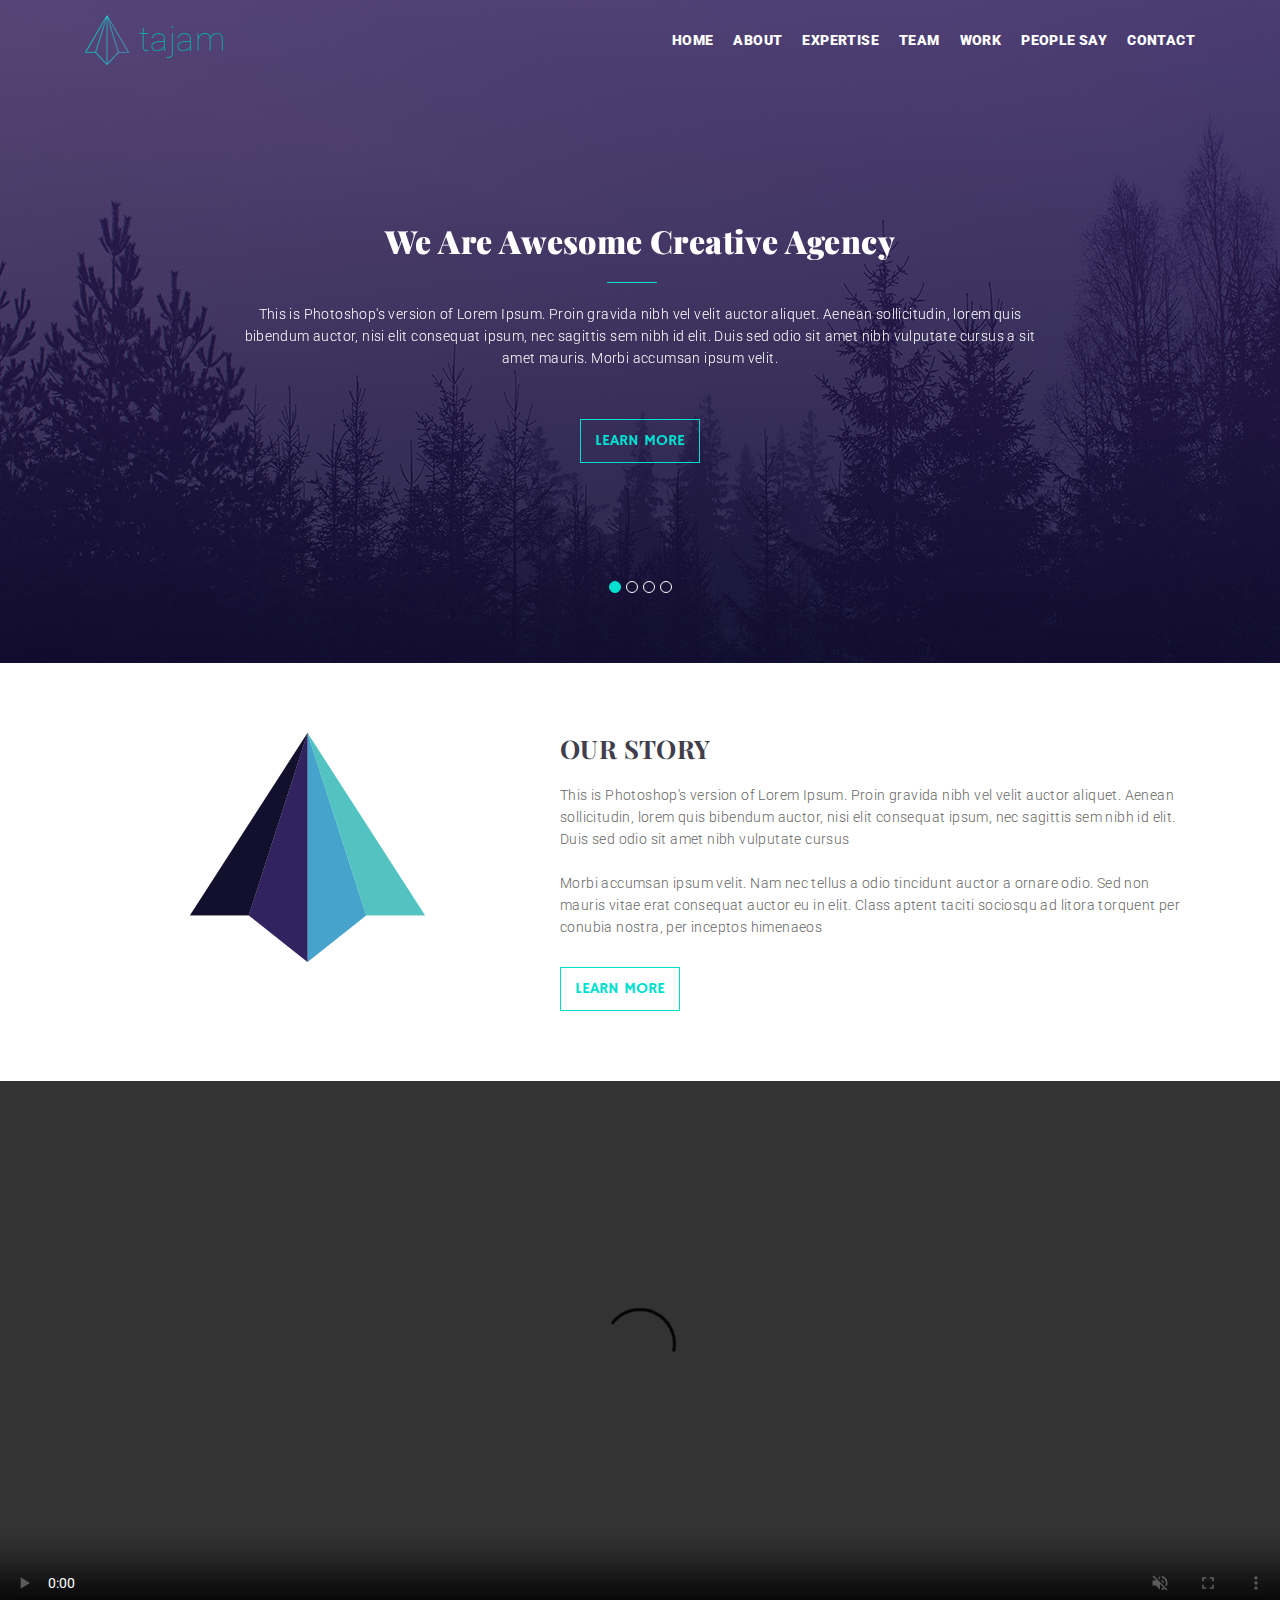
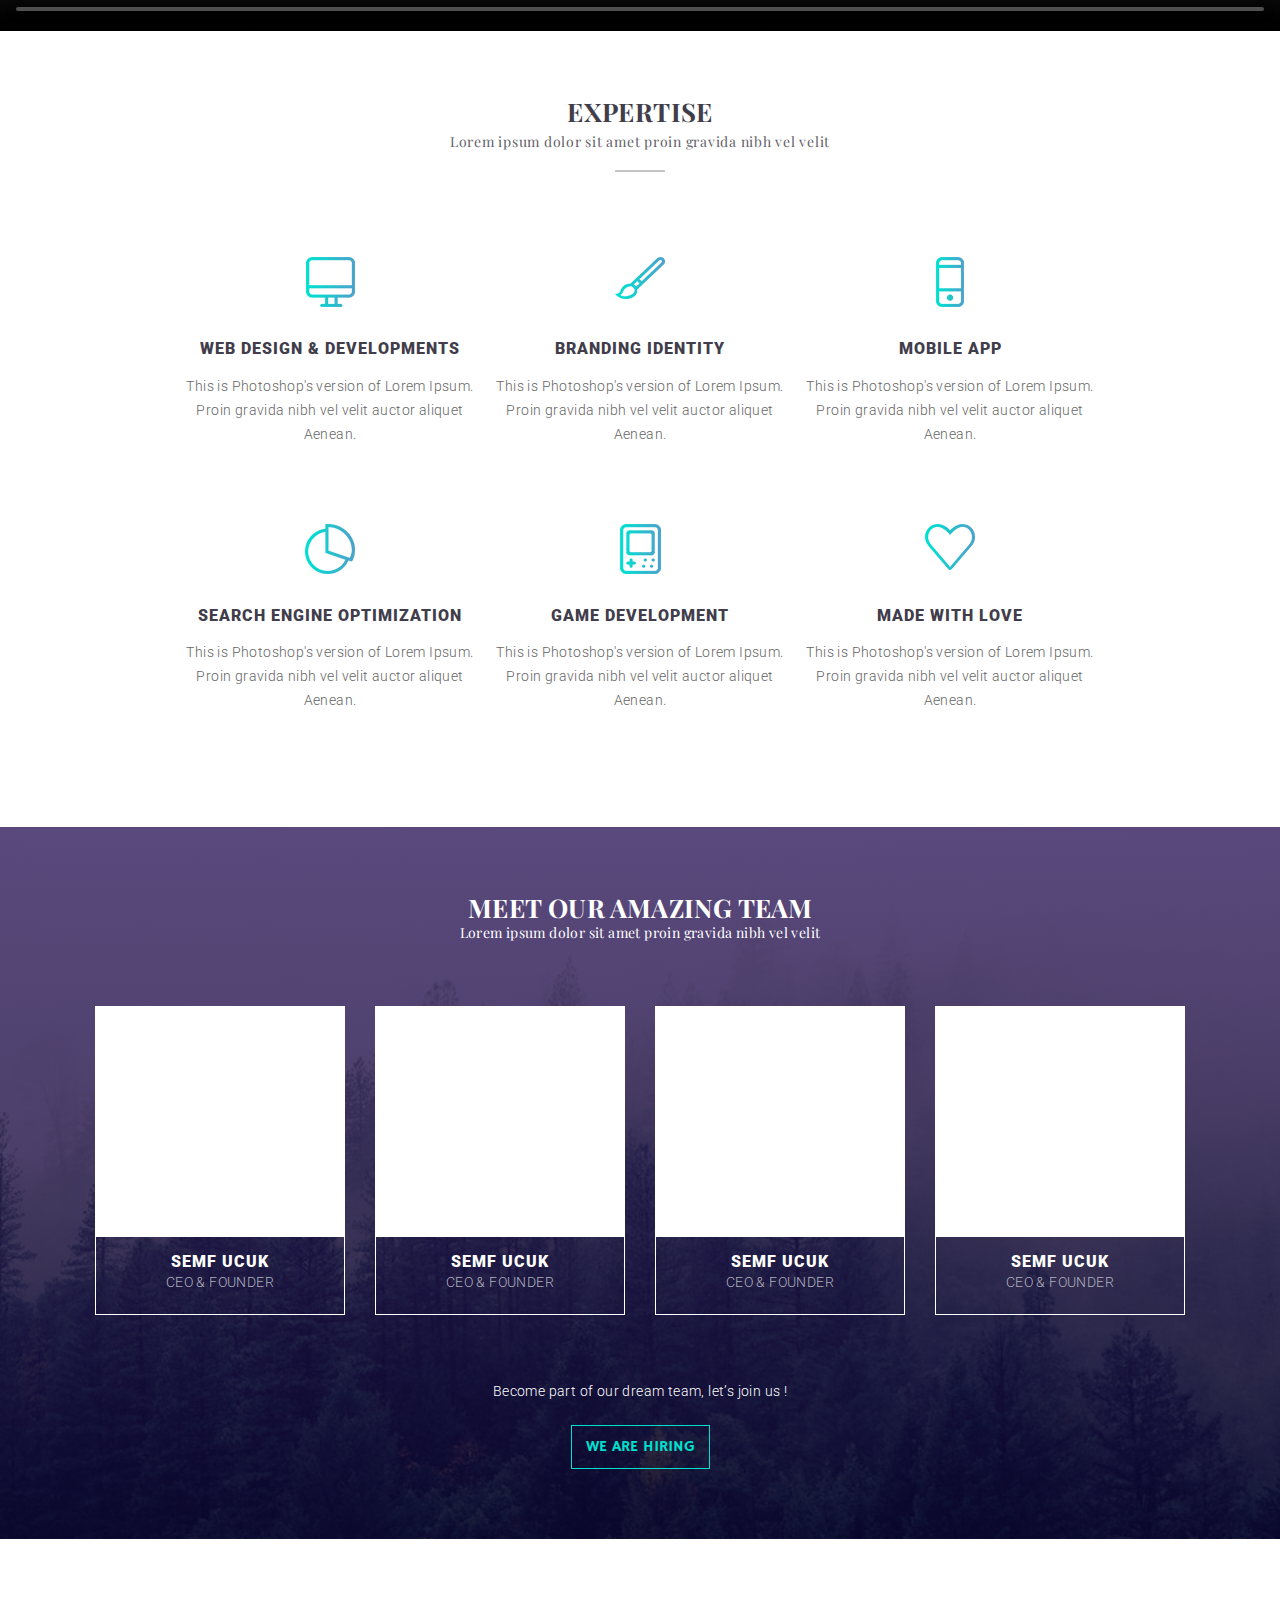
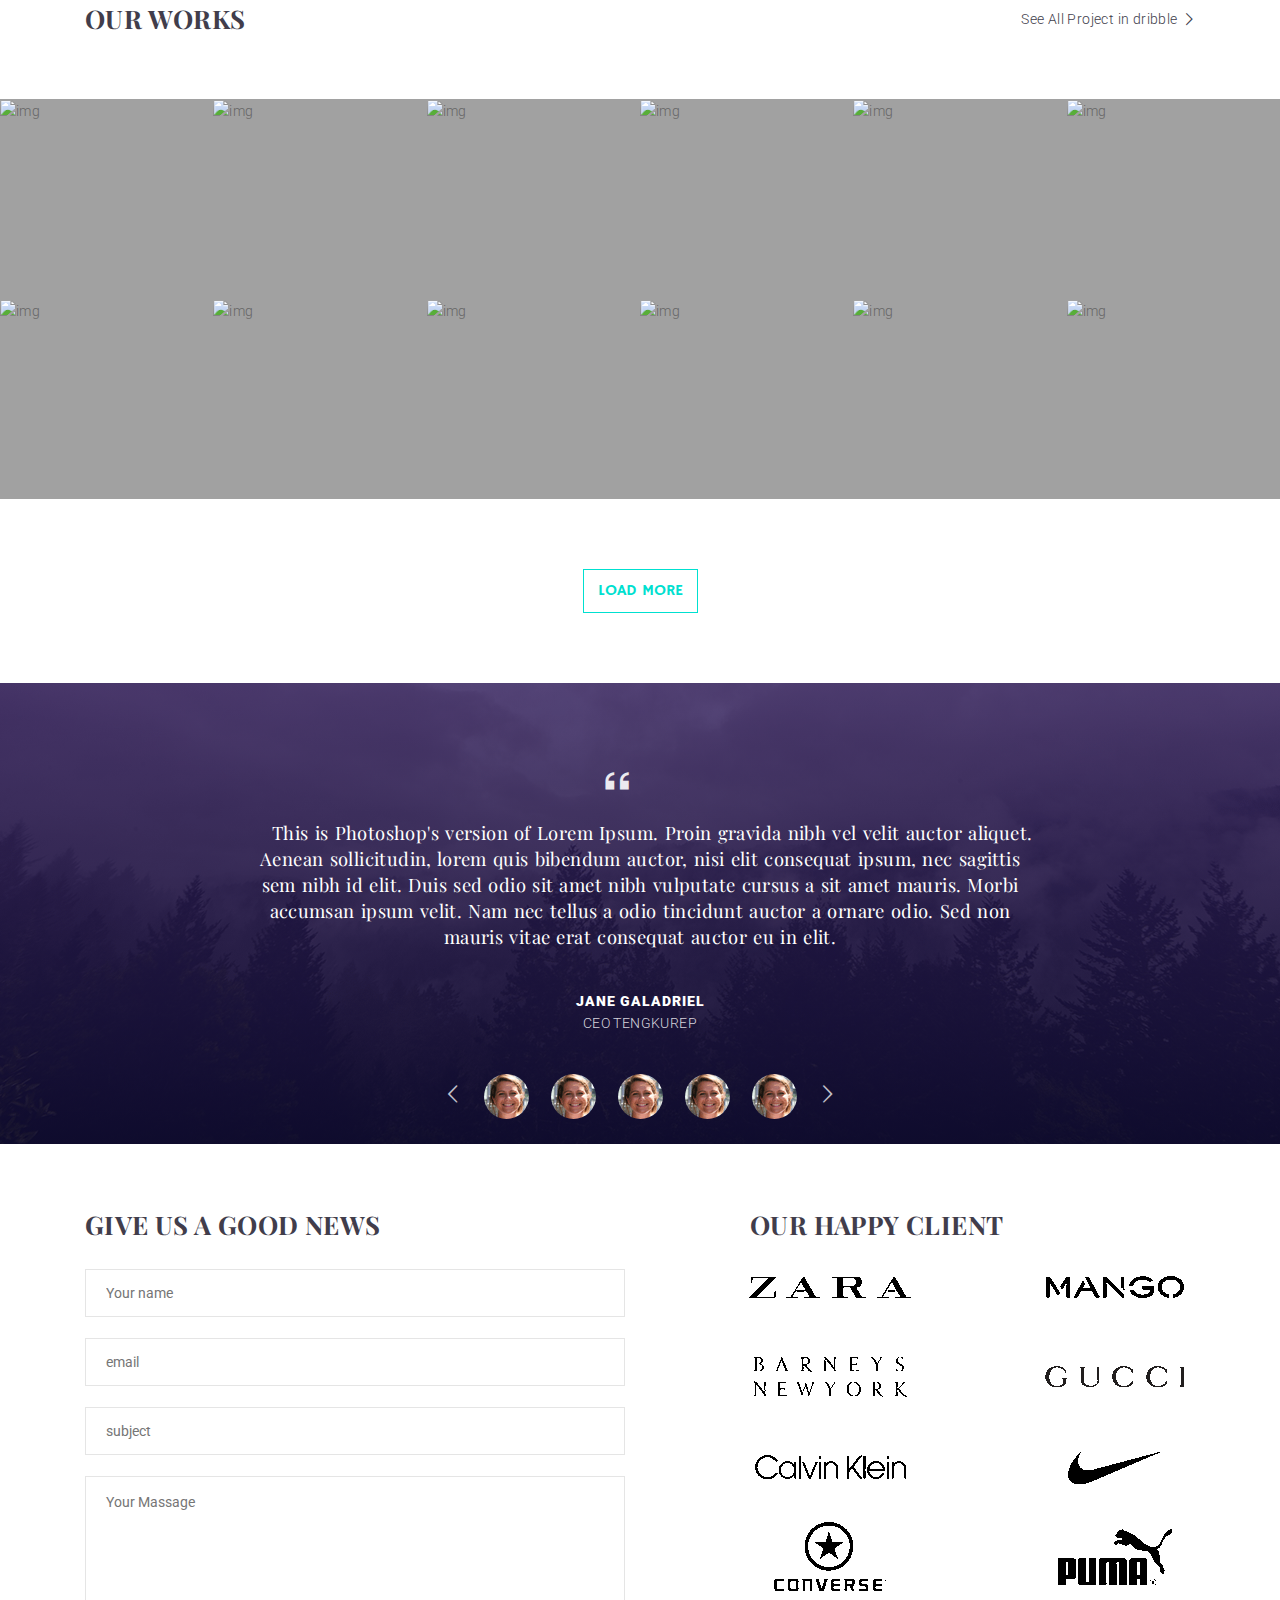
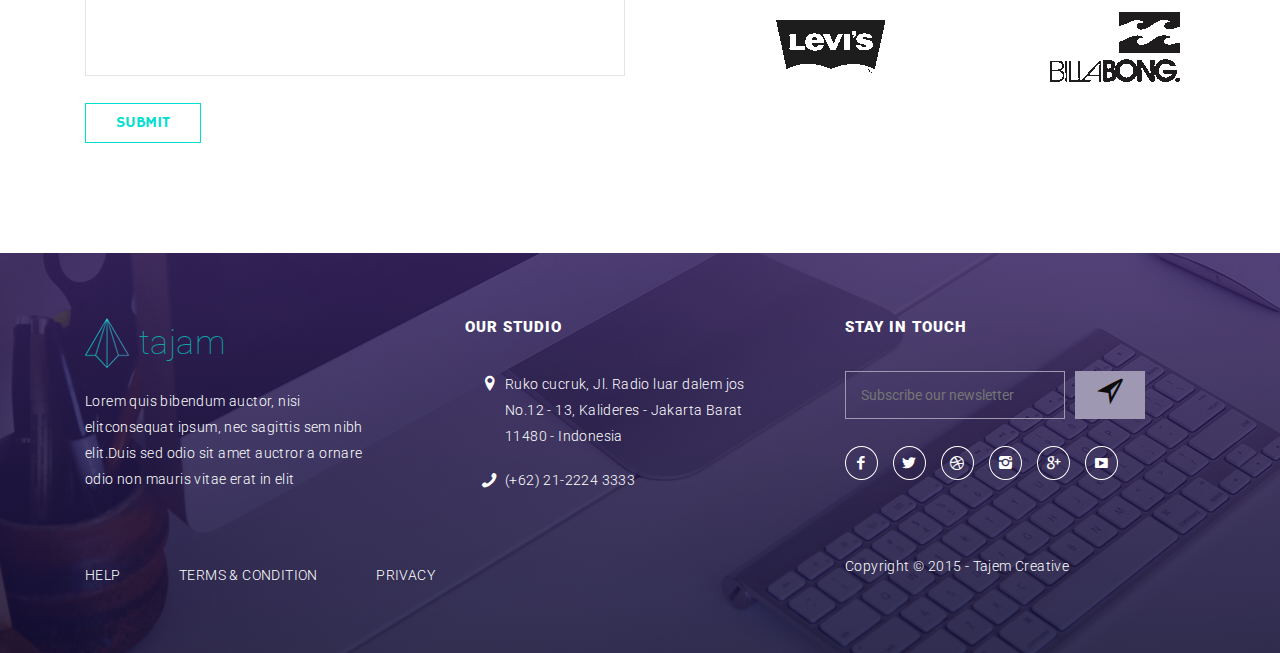
==== commit 1cffc9c7: "menu&biography-slyder" ====
--- a/creativeagency/index.html
+++ b/creativeagency/index.html
@@ -31,7 +31,7 @@
 						</div>
 						<div class="col-lg-7 ml-md-auto">
 							<nav>
-								<ul class="main__menu d-flex justify-content-lg-end justify-content-sm-center menu--hidden">
+								<ul class="main__menu justify-content-lg-end justify-content-center menu--hidden">
 									<li>
 										<a href="#header">
 											home
@@ -348,11 +348,26 @@
 					</div>
 					<div class="row justify-content-center">
 							<div class="biography__face-slider">
-								<a href="#" class="biography__face-item"><img src="img/face__slider-img.png" alt=""></a>
-								<a href="#" class="biography__face-item"><img src="img/face__slider-img.png" alt=""></a>
-								<a href="#" class="biography__face-item"><img src="img/face__slider-img.png" alt=""></a>
-								<a href="#" class="biography__face-item"><img src="img/face__slider-img.png" alt=""></a>
-								<a href="#" class="biography__face-item"><img src="img/face__slider-img.png" alt=""></a>
+								<div class="biography__face-slider__inner">
+									<a href="#" class="biography__slider-item">
+										<div class="biography__slider-image"></div>
+									</a>
+									<a href="#" class="biography__slider-item">
+										<div class="biography__slider-image"></div>
+									</a>
+									<a href="#" class="biography__slider-item">
+										<div class="biography__slider-image"></div>
+									</a>
+									<a href="#" class="biography__slider-item">
+										<div class="biography__slider-image"></div>
+									</a>
+									<a href="#" class="biography__slider-item">
+										<div class="biography__slider-image"></div>
+									</a>
+									<a href="#" class="biography__slider-item">
+										<div class="biography__slider-image"></div>
+									</a>
+								</div>
 							</div>
 					</div>
 				</div>
--- a/creativeagency/css/style.css
+++ b/creativeagency/css/style.css
@@ -105,6 +105,11 @@
 	display: none;
 }
 .main__menu {
+    display: -webkit-flex;
+    display: -moz-flex;
+    display: -ms-flex;
+    display: -o-flex;
+    display: flex;
     justify-content: flex-end;
     margin-top: 15px;  
 }
@@ -389,6 +394,7 @@
     text-transform: uppercase;
     line-height: 22px;
     text-align: center;
+    margin-bottom: 40px;
 }
 
 .biography__data__name {
@@ -399,11 +405,12 @@
 .biography__data__expect {
     color: #d5d3dc;
 }
-.biography-faces {
+.biography__face-slider {
+    width: 395px;
+}
+.biography__face-slider__inner {
+	position: relative;
 	padding: 0 30px;
-}
-.biography__face-slider {
-	position: relative;
 	width: 100%;
     height: 70px;  
 }
@@ -411,23 +418,41 @@
 	overflow: hidden;
 }
 .slick-track {
-	display: flex;
-}
-.biography__face-item {
+	display: -webkit-flex;
+    display: -moz-flex;
+    display: -ms-flex;
+    display: -o-flex;
+    display: flex;
+    justify-content: space-between;
+}
+.biography__slider-item {
+    margin: 0 7px;
+}
+.biography__slider-image {
+	margin: auto;
+	width: 45px;
+    height: 45px;
+    background-size: cover;
+    background-repeat: no-repeat;
+    background-position: center;
+    background-image: url(../img/face__slider-img.png);
     border-radius: 50%;
-    width: 45px;
-    height: 45px;
-    margin: 0 7.5px;
-}
-.biography-faces .slick-prev,
-.biography-faces .slick-next {
-	position: absolute;
-}
-.biography-faces .slick-prev {
+}
+.biography__face-slider .slick-prev {
 	left: 0;
-}
-.biography-faces .slick-next {
+	top: 20px;
+}
+.biography__face-slider .slick-next {
 	right: 0;
+	top: 20px;
+}
+.biography__face-slider__inner .slick-prev:before {
+	content: '\e802';
+	font-family: "fontello";
+}
+.biography__face-slider__inner .slick-next:before {
+	content: '\e803';
+	font-family: "fontello";
 }
 .news-clients {
     padding: 65px 0px 70px;
--- a/creativeagency/css/media.css
+++ b/creativeagency/css/media.css
@@ -240,6 +240,9 @@
 		padding-top: 15px;
 		margin-bottom: 20px;
 	}
+	.biography__face-slider {
+    	width: 250px;
+	}
 	.our-client__images a:last-child {
 		display: block!important;
 	}
@@ -270,6 +273,9 @@
 
 	.biography__face-slider {
 		margin-bottom: 30px;
+	}
+	.biography__face-slider .slick-track {
+		justify-content: center;
 	}
 }
 @media screen and (max-width: 375px) {
